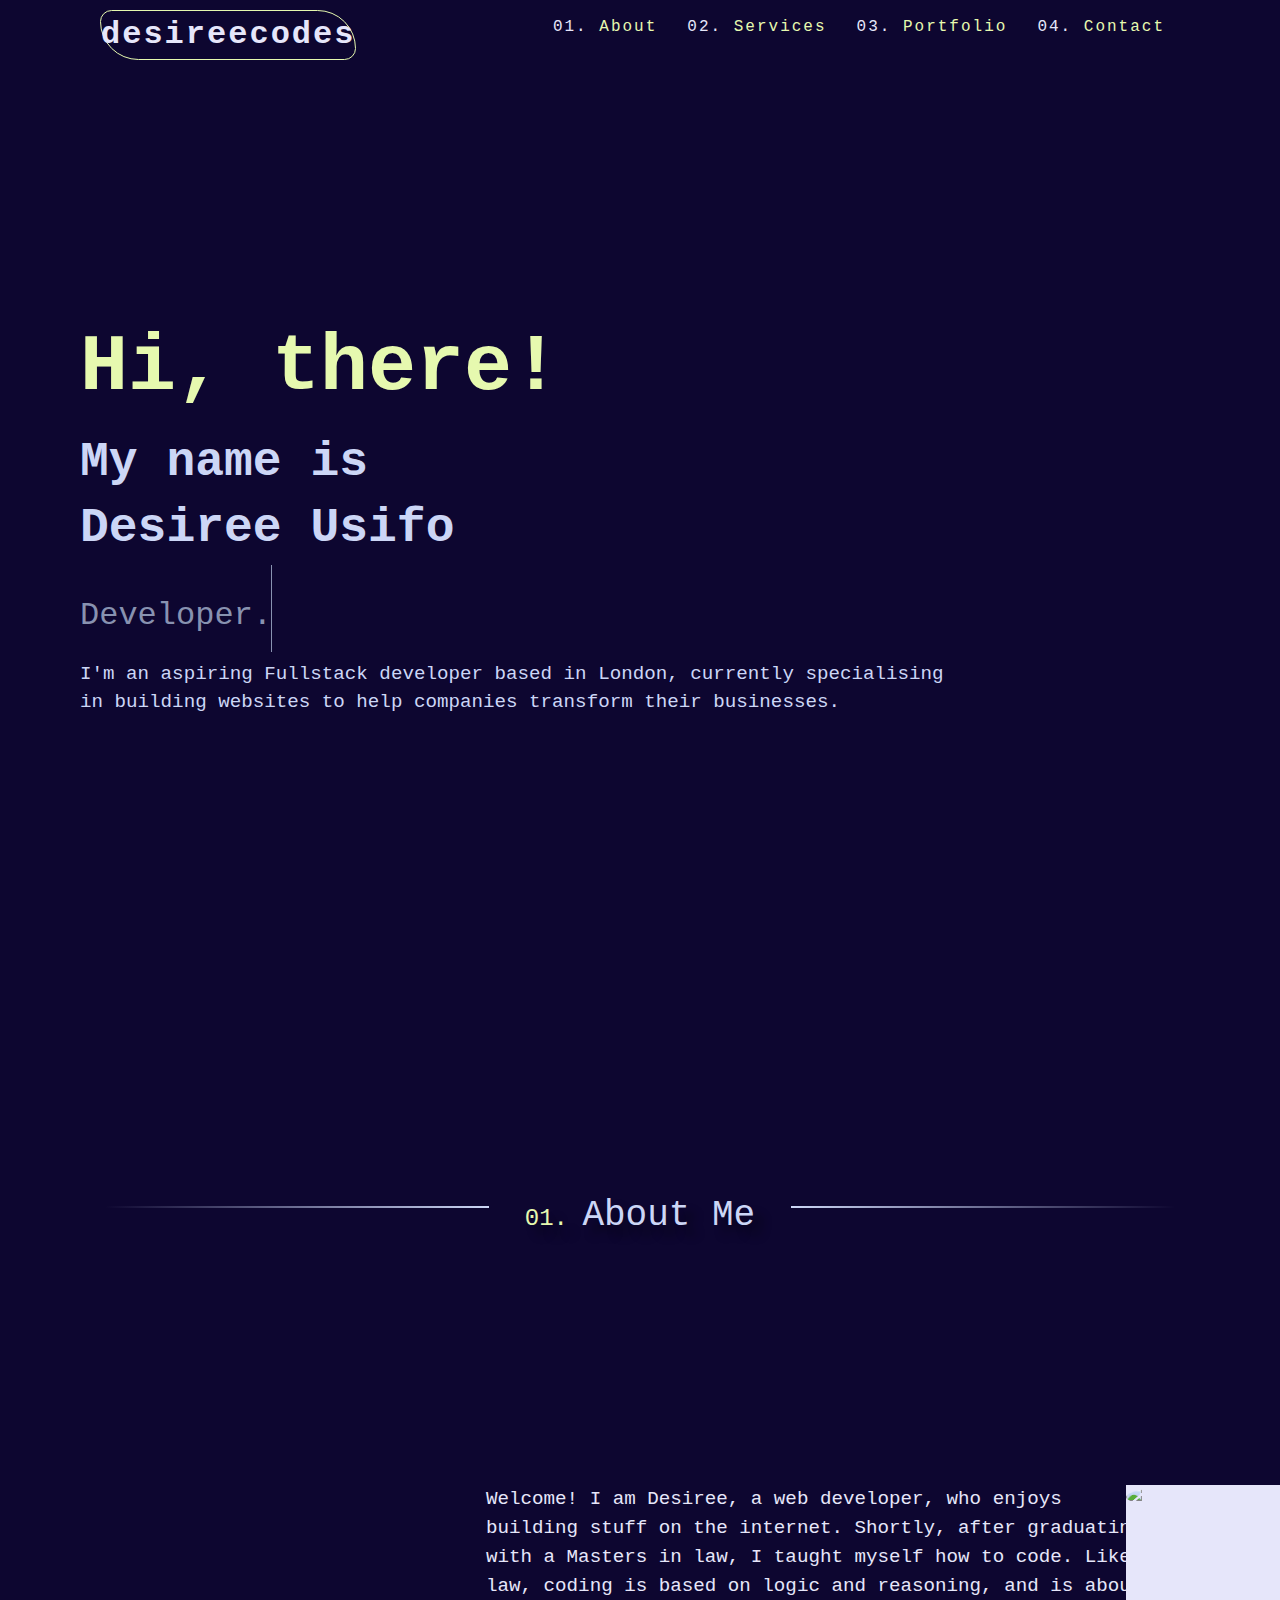
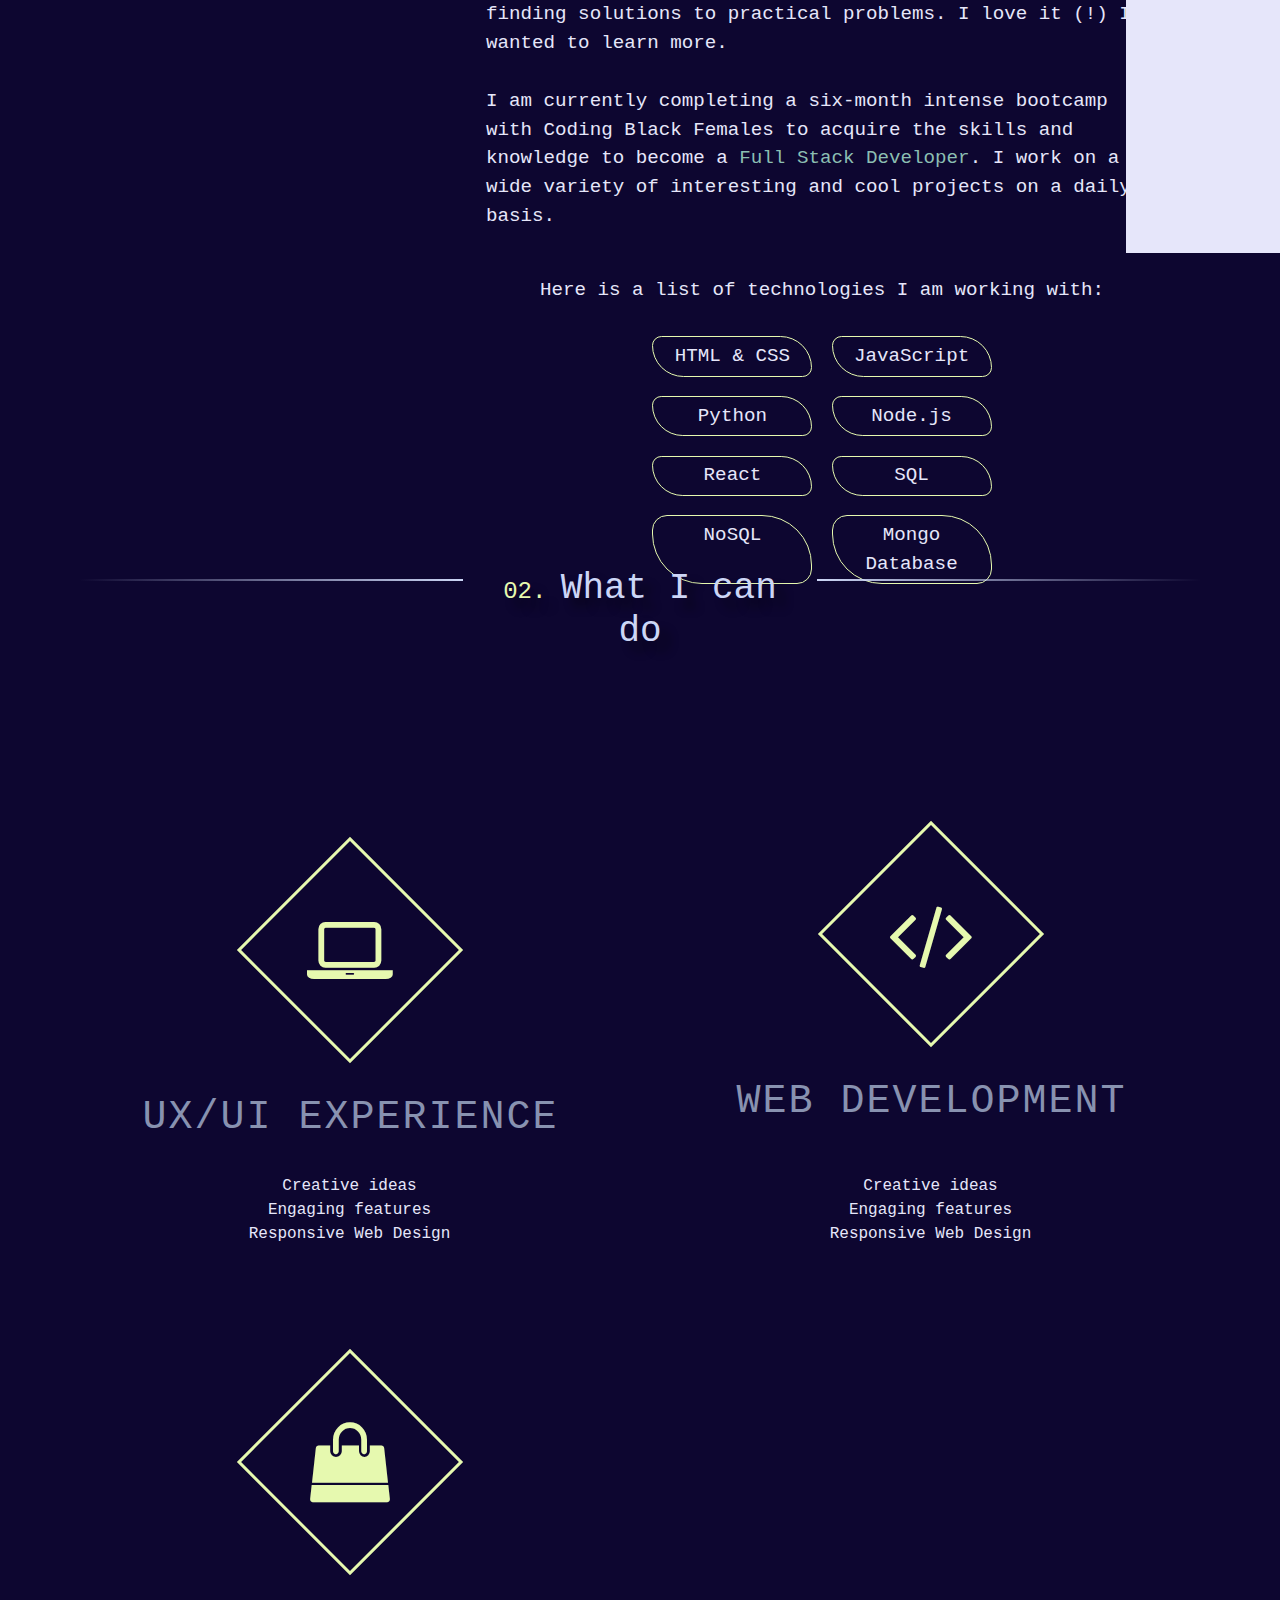
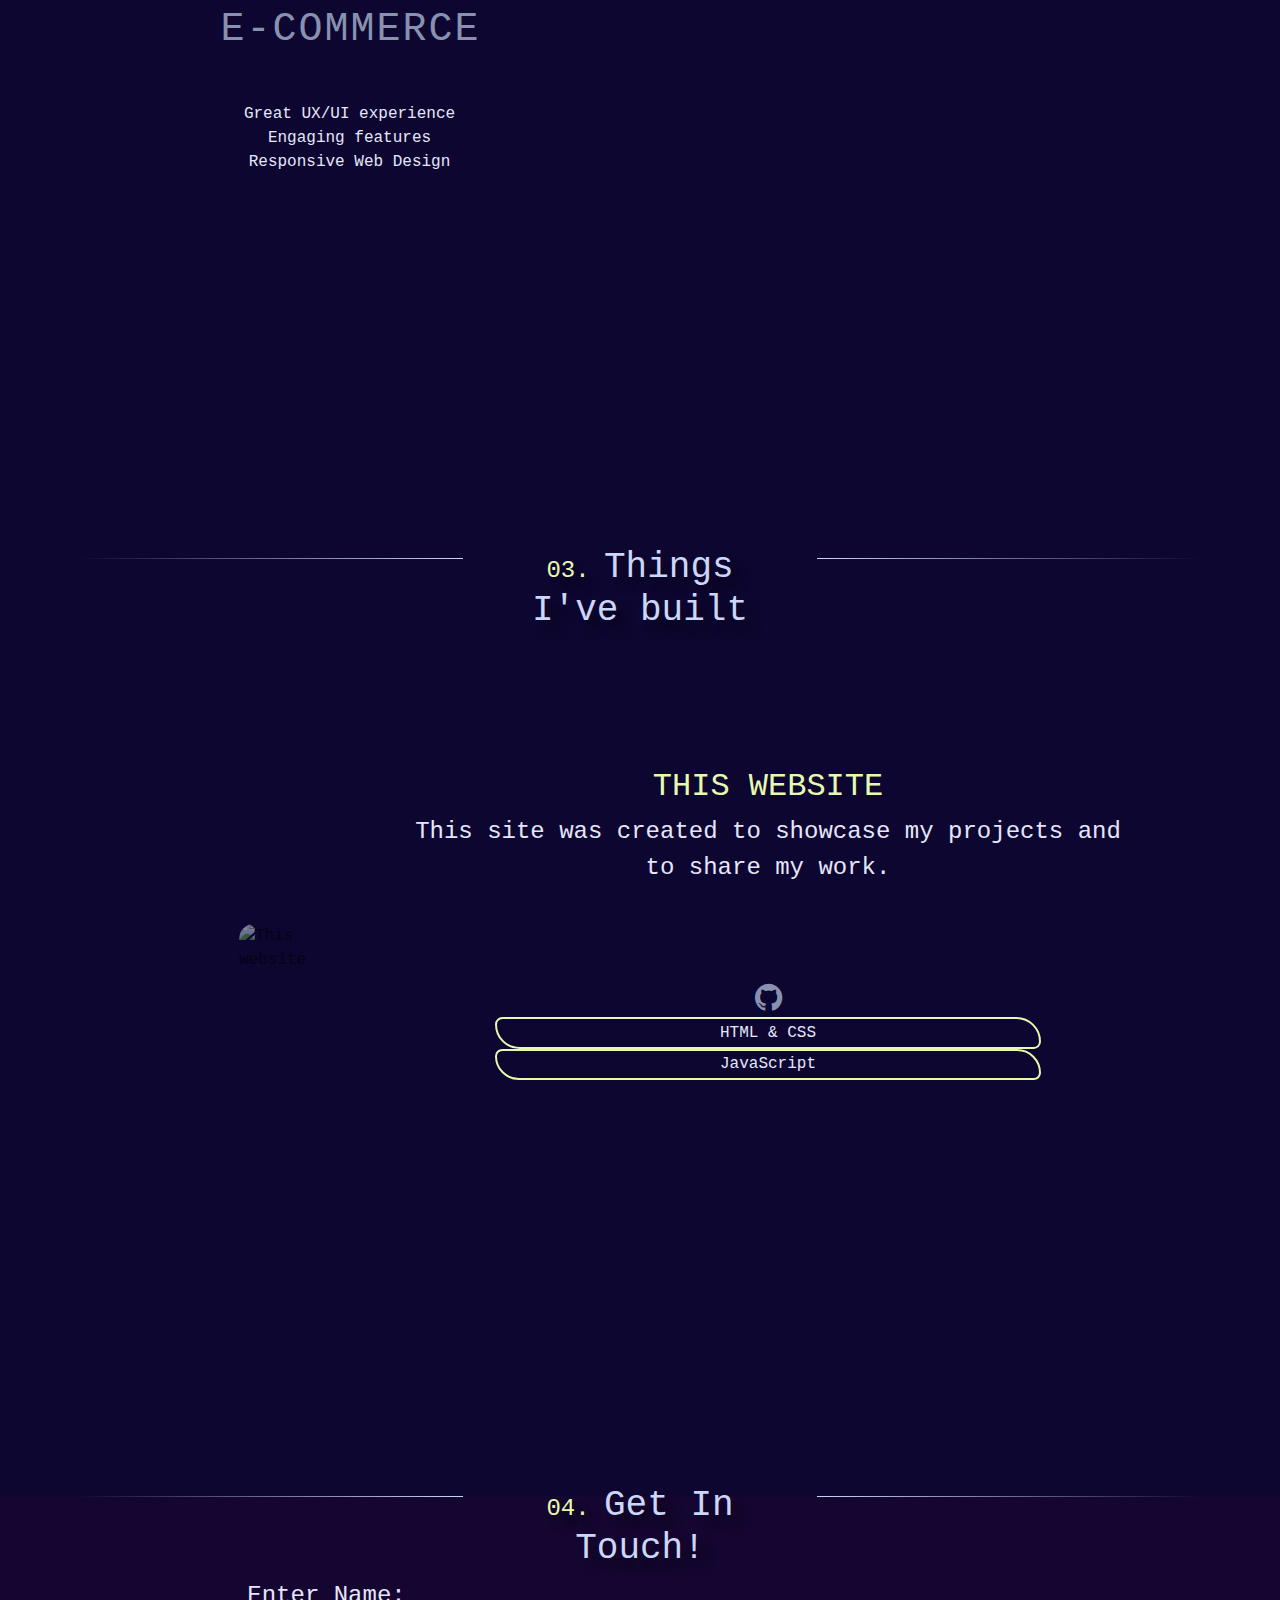
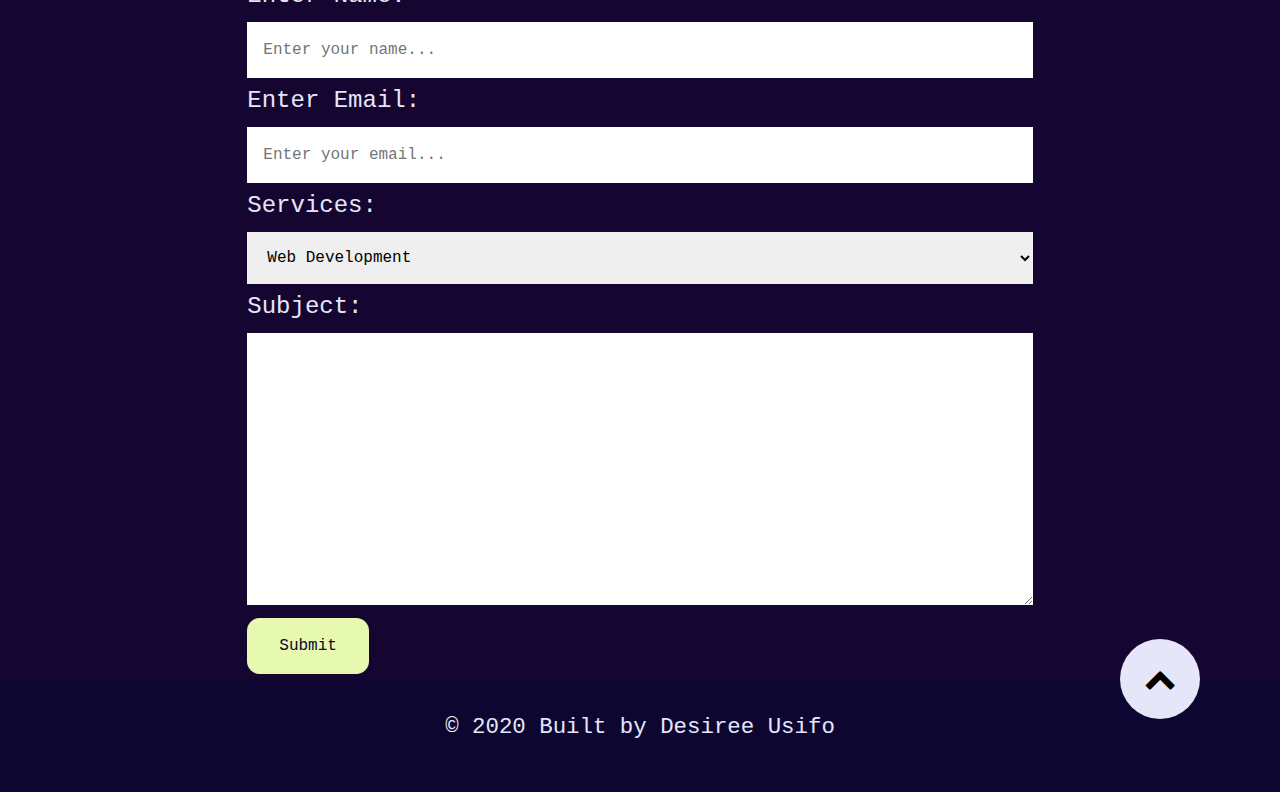
==== index.html @ c5361319 "This is the fourth version" ====
<!DOCTYPE html>
<html lang="en">

<head>
    <meta charset="UTF-8">
    <meta name="viewport" content="width=device-width, initial-scale=1.0">
    <link rel="stylesheet" href="https://cdnjs.cloudflare.com/ajax/libs/font-awesome/4.7.0/css/font-awesome.min.css">
    <link rel="stylesheet" href="https://stackpath.bootstrapcdn.com/bootstrap/4.5.2/css/bootstrap.min.css" integrity="sha384-JcKb8q3iqJ61gNV9KGb8thSsNjpSL0n8PARn9HuZOnIxN0hoP+VmmDGMN5t9UJ0Z" crossorigin="anonymous">
    <script src="https://code.jquery.com/jquery-3.5.1.slim.min.js" integrity="sha384-DfXdz2htPH0lsSSs5nCTpuj/zy4C+OGpamoFVy38MVBnE+IbbVYUew+OrCXaRkfj" crossorigin="anonymous"></script>
    <script src="https://cdn.jsdelivr.net/npm/popper.js@1.16.1/dist/umd/popper.min.js" integrity="sha384-9/reFTGAW83EW2RDu2S0VKaIzap3H66lZH81PoYlFhbGU+6BZp6G7niu735Sk7lN" crossorigin="anonymous"></script>
    <script src="https://stackpath.bootstrapcdn.com/bootstrap/4.5.2/js/bootstrap.min.js" integrity="sha384-B4gt1jrGC7Jh4AgTPSdUtOBvfO8shuf57BaghqFfPlYxofvL8/KUEfYiJOMMV+rV" crossorigin="anonymous"></script>
    <link rel="stylesheet" href="styles.css">
    <title>Desiree Usifo</title>
</head>

<body>
    <header>
      <a href="index.html" class="logo">desireecodes</a>
                    <ul>
                        <li><a href="#about"><span>01.</span> About</a></li>
                        <li><a href="#services"><span>02.</span> Services</a></li>
                        <li><a href="#portfolio"><span>03.</span> Portfolio</a></li>
                        <li><a href="#contact"><span>04.</span> Contact</a></li>
                    </ul>
    </header>
    <section class="containerr">
        <div class="home" id="home">
            <div class="hometext">
                <h1>Hi, there!</h1>
                <h2>My name is</h2>
                <h2>Desiree Usifo</h2>
                <h3>Developer.</h3>
                <p>I'm an aspiring Fullstack developer based in London, currently specialising in building
                    websites to help companies transform their businesses. </p>
            </div>
        </div>
        <div class="social-media">
            <ul class="side-list">
                <li>
                    <a href="#" class="icon-link">
                        <i class="fa fa-twitter-square"></i>
                    </a>
                </li>
                <li>
                    <a href="#" class="icon-link">
                        <i class="fa fa-linkedin-square"></i>
                    </a>
                </li>
                <li>
                    <a href="#" class="icon-link">
                        <i class="fa fa-github"></i>
                    </a>
                </li>
                <li>
                    <a href="#" class="icon-link">
                        <i class="fa fa-envelope-o"></i>
                    </a>
                </li>
            </ul>
        </div>
    </section>
    <section class="about" id="about">
            <div class="heading">
                <h1>01. <span>About Me</span></h1>
            </div>
            <div class="container-about">
                <div class="about-details" data-aos="fade-left" data-aos-delay="600">
                    <p>
                        Welcome! I am Desiree, a web developer, who enjoys building stuff on the internet. Shortly, after graduating with a Masters in law, I taught myself how to code. 
                        Like law, coding is based on logic and reasoning, and is about finding solutions to practical
                        problems. I love it (!) I wanted to learn more. <br>
                        
                        <br>I am currently completing a six-month intense bootcamp with
                        Coding Black Females to acquire the skills and knowledge to become a <span>Full Stack
                            Developer</span>.
                       I work on a wide variety of interesting and cool projects on a daily basis. 
                        <br>
                        <br><center>Here is a list of technologies I am working with:</center>
                    </p>
                    <ul>
                        <li>HTML & CSS</li>
                        <li>JavaScript</li>
                        <li>Python</li>
                        <li>Node.js</li>
                        <li>React</li>
                        <li>SQL</li>
                        <li>NoSQL</li>
                        <li>Mongo Database</li>

                    </ul>
                </div>
            <div class="profile-img" data-aos="fade-right" data-aos-delay="300">
                <img src="Desiree-home.jpg" alt="profile picture">
            </div>
        </div>
    </section>
    <!--Services-->
<section class="services" id="services">
    <div class="container">
        <div class="heading">
            <h1>02. <span>What I can do</span></h1>
        </div>
        <div class="my-skills">
            <div class="skill" data-aos="fade-in" data-aos-delay="300">
                <div class="icon-container">
                    <i class="fa fa-laptop"></i>
                </div>
                <h1>UX/UI experience</h1>
                    <ul>
                        <li>Creative ideas</li>
                        <li>Engaging features</li>
                        <li>Responsive Web Design</li>
                    </ul>
            </div>
            <div class="skill" data-aos="fade-in" data-aos-delay="600">
                <div class="icon-container">
                    <i class="fa fa-code"></i>
                </div>
                <h1>Web Development</h1>
                <p>
                    <ul>
                        <li>Creative ideas</li>
                        <li>Engaging features</li>
                        <li>Responsive Web Design</li>
                    </ul>
                </p>
            </div>
            <div class="skill" data-aos="fade-in" data-aos-delay="900">
                <div class="icon-container">
                    <i class="fa fa-shopping-bag"></i>
                </div>
                <h1>E-commerce</h1>
                <p>
                    <ul>
                        <li>Great UX/UI experience</li>
                        <li>Engaging features</li>
                        <li>Responsive Web Design</li>
                    </ul>
                </p>
            </div>
        </div>
    </div>
</section>
<!--Services End-->
<section class="portfolio" id="portfolio">
    <div class="container">
        <div class="heading">
            <h1>03. <span>Things I've built</span></h1>
        </div>
        <div class="portfolio-item">
            <div class="portfolio-img has-margin-right">
                <img src="Project picture.PNG" alt="This website">
            </div>
            <div class="portfolio-description">
                <h6>This Website</h6>
                <p>This site was created to showcase my projects and to share my work.</p>
                <div class="portfolio-extras">
                    <a href="#" class="icon-link">
                        <i class="fa fa-github"></i>
                    </a>
                    <ul>
                    <li>HTML & CSS</li>
                    <li>JavaScript</li>
                   </ul>
                </div>  
            </div>
            
        </div>
    </div>
</section>
<section class="contact" id="contact">
    <div class="container">
        <div class="heading">
            <h1>04. <span>Get In Touch!</span></h1>
        </div>
        <form action="">
            <label for="name">Enter Name:</label>
            <input type="text" id="name" name="name" placeholder="Enter your name..." required>
            <label for="email">Enter Email:</label>
            <input type="email" id="email" name="email" placeholder="Enter your email..." required>
            <label for="service">Services:</label>
            <select name="services" id="service">
                <option value="">Web Development</option>
                <option value="">E-Commerce</option>
                <option value="">Other</option>
            </select>
            <label for="subject">Subject:</label>
            <textarea name="subject" id="subject" cols="10" rows="10"></textarea>
            <input type="submit" value="Submit">
        </form>
        </div>
        </section>
        <!--Contact End-->
        <!--Footer-->
        <footer class="copyright">
            <div class="up" id="up">
                <i class="fa fa-chevron-up"></i>
            </div>
            <p>&copy; 2020 Built by Desiree Usifo</p>
        </footer>
        <!--Footer End-->
        <!--<script src="main.js"></script>
        <script src="https://unpkg.com/aos@next/dist/aos.js"></script>-->
        
</body>

</html>
---- styles.css ----
*{
    margin: 0;
    padding: 0;
    box-sizing: border-box;
    font-family: monospace;
}

body{
    background-color: #0d0630;
    min-height: 500vh;
    color:lavender;
}

ul{
    list-style: none;
}

img {
    width: 100%;
}
header {
    position: fixed;
    top: 0;
    left: 0;
    width: 100%;
    display: flex;
    justify-content: space-between;
    align-items: center;
    transition: 0.6s;
    padding: 10px 100px;
    z-index: 100000;
    background-color: #0d0630;
}

header .logo{
    position: relative;
    font-weight: 700;
    color: lavender;
    text-decoration: none;
    font-size: 2em;
    letter-spacing: 2px;
    transition: 0.6s;
    padding: 0;
    border: 1px solid #e6f9af;
    border-radius: 15px 50px;

}

header .logo a{
    display: inline-block;
}

header ul li span{
    color: lavender;
}

span {
   color: #8bbeb2; 
}

header ul{
    position: relative;
    display: flex;
    justify-content: center;
    align-items: center;

}

header ul li {
    position: relative;
    list-style: none;

}

header ul li a {
    position: relative;
    margin: 0 15px;
    text-decoration: none;
    color: #e6f9af;
    letter-spacing: 2px;
    transition: 0.6s;
}



.home {
    position: relative;
    background-color: #0d0630;
    width: 61rem;
    height: 35rem;
    padding-left: 5rem;
    margin-top: 20rem;

}

.hometext {
    float: left;
    
}

.home .hometext h1{
    color: #e6f9af;
    font-weight: bolder;
    font-size: 5em;
    padding-bottom: 10px;

}

.home .hometext h2{
    color: #ccd6f6;
    font-size: 3em;
    font-weight: bolder;
}

.home .hometext h3{
    color: #8892b0;
    padding: 2rem 0rem 1rem 0rem;
    font-size: 2em;
    animation: type 3s steps(13);
    overflow: hidden;
    border-right: 1px solid  #8892b0;
    width: 10ch;
}

@keyframes type {
    0% {
        width: 0ch;
    }
    100% {
        width: 10ch;
    }
}

.home .hometext p{
    color: #ccd6f6;
    font-size: 1.2em;
}



.social-media{
    width: 22rem;
    height: 32rem;
    float: right;
    margin-top: -34rem;
    margin-right: 5rem;
}

.social-media ul{
    list-style: none;
    align-items: center;
}


.social-media ul li a{
    padding-top: 2rem;

}

.social-media ul li a i{
    font-size: 4rem;
    color: lavender;
    transition: color 650ms;

}

.fa-twitter-square:hover{
    color: #38a1f3;
}
.fa-linkedin-square:hover{
    color: #2867B2;
}

.fa-github:hover{
    color: #e6f9af;
}
.fa-envelope-o:hover{
color: #8bbeb2;
}

/* About Section*/
.about {
    min-height: 85vh;
    padding: 6px;
}

.has-margin-right{
    margin-right: 5rem;
}
.heading{
text-align: center;
text-shadow: 10px 10px 10px rgba(0, 0, 0, .45);
display: flex;
justify-content: center;
margin-top: 20rem;
}

.heading::before,
.heading::after{
    content: '';
    display: block;
    height: 0.1em;
    min-width: 30vw;
}

.heading::before {
    background: linear-gradient(to right, rgba(230,249,175,0), #ccd6f6);
    margin-right: 4vh;
  }
  
.heading::after {
    background: linear-gradient(to left, rgba(240,240,240,0), #ccd6f6);
    margin-left: 4vh;
  } 

  .heading h1{
      font-size: 1.5em;
      margin-top: -0.5em;
      color: #e6f9af;
  }

  .heading span{
    font-size: 1.5em;
    color: #ccd6f6;
  }

  .container-about {
  margin-top: 10rem;
  display: grid;
}

.profile-img {
    position: relative;
    width: 23rem;
    height: 23rem;
    margin-top: 0;
    margin-left: 70rem;
    background: lavender;
    
}

.profile-img img {
    border-radius: 50%;
    height: 23rem;

}


.about-details {
    font-size: 1.5em;
    justify-content: center;
    margin-top: 5rem;
    width: 42rem;
    height: 25rem;
    padding: 0rem;
    font-size: 1.2em;
    margin-left: 30rem;
    margin-bottom: -25rem;
    color: lavender;
}

.about-details ul{
    justify-content: center;
    margin: 2rem;
    display: grid;
    grid-template-columns: 10rem 10rem;
    list-style: none;
    text-align: center;
    grid-column-gap: 1em;
    grid-row-gap: 1em;
    
}

.about-details ul li {
    border: 1px solid #e6f9af;
    border-radius: 15px 50px;
    padding: 0.3rem;
}

.services {
    min-height: 85vh;
}

.my-skills{
    margin-top: 10rem;
    display: grid;
    grid-template-columns: repeat(auto-fit, minmax(25rem, 1fr));
    grid-gap: 2.5rem;
    text-align: center;
}

.skill{
    display: flex; 
    flex-direction: column;
    justify-content: center;
    align-items: center;
    padding: 2rem;

}

.skill h1{
    color: #8892b0;
    text-transform: uppercase;
    letter-spacing: 2px;
    margin: 2rem -2px 2rem 0;
}



.icon-container{
    width: 10rem;
    height: 10rem;
    border: 3px solid #e6f9af;
    background-color: #0d0630;
    margin-bottom: 2rem;
    display: flex;
    transform: rotate(45deg);
}

.icon-container i{
    color: #e6f9af;
    font-size: 5rem;
    margin: auto;
    transform: rotate(-45deg);
}

.icon-container ul li{
    color: lavender;
}
/*End service*/

.portfolio-item{
    display: flex;
    align-items: center;
    justify-content: center;
    margin: 5rem;
    padding-left: 5rem;
    color: black;
}

.portfolio-item: last-child{
    margin-bottom: 0;
}

.portfolio-img img{
    width: 50rem;
    

    flex: 1;
    opacity: 0.5;
    border-radius: 15px;
}

.portfolio-img img:hover{
    opacity: 1;
}

.portfolio-description{
    padding-top: 3rem;
    text-align: center;
}

.portfolio-description h6{
    font-size: 2rem;
    text-transform: uppercase;
    font-weight: 300;
    color: #e6f9af;
}

.portfolio-description p{
    font-size: 1.5rem;
    color: lavender;
}

.portfolio-extras {
    color: black;
    padding: 5rem;
    color: lavender;

}

.portfolio-extras i {
    font-size: 2rem;
    color: #8892b0;
}

.portfolio-extras ul li{
    border: 2px solid #e6f9af;
    border-radius: 15px 50px;
    padding: 0.1rem;
    
}
.container{
    width: 90%;
    max-width: 120rem;
    height: 100%;
    margin: 0 auto;
    position: relative;
}

.contact{
    background-color: #140630;
}

form{
    width: 70%;
    margin: 0 auto;
}

form label{
    font-size: 1.5rem;
}

input,
select,
textarea{
    width: 100%;
    padding: 1rem;
    margin-bottom: 5px;
    border: none;
    outline-color: #e6f9af;
}

input[type="submit"]{
    width: initial;
    background-color: #e6f9af;
    color:#0d0630;
    padding: 1rem 2rem;
    border-radius: .8rem;
    cursor: pointer;
    transition: background-color 650ms; 
}
input[type="submit"]:hover{
    font-weight: bolder;
    color: #0d0630;
    background-color: #8bbeb2;
}
/*End Contact Form*/

/*Start footer*/
.copyright{
    width: 100%;
    text-align: center;
    background-color: #0d0630;
    padding: 2rem 0;
    position: relative;
}

.up{
    position: absolute;
    width: 5rem;
    height: 5rem;
    background-color: lavender;
    top: -2.5rem;
    right: 5rem;
    border-radius: 100%;
    display: flex;
    animation: pulse 2s infinite;
    cursor: pointer;
}

.up i{
   
    color: black;
    font-size: 2rem;
    margin: auto;
}

.copyright p{
    font-size: 1.4rem;
}
/*End footer*/
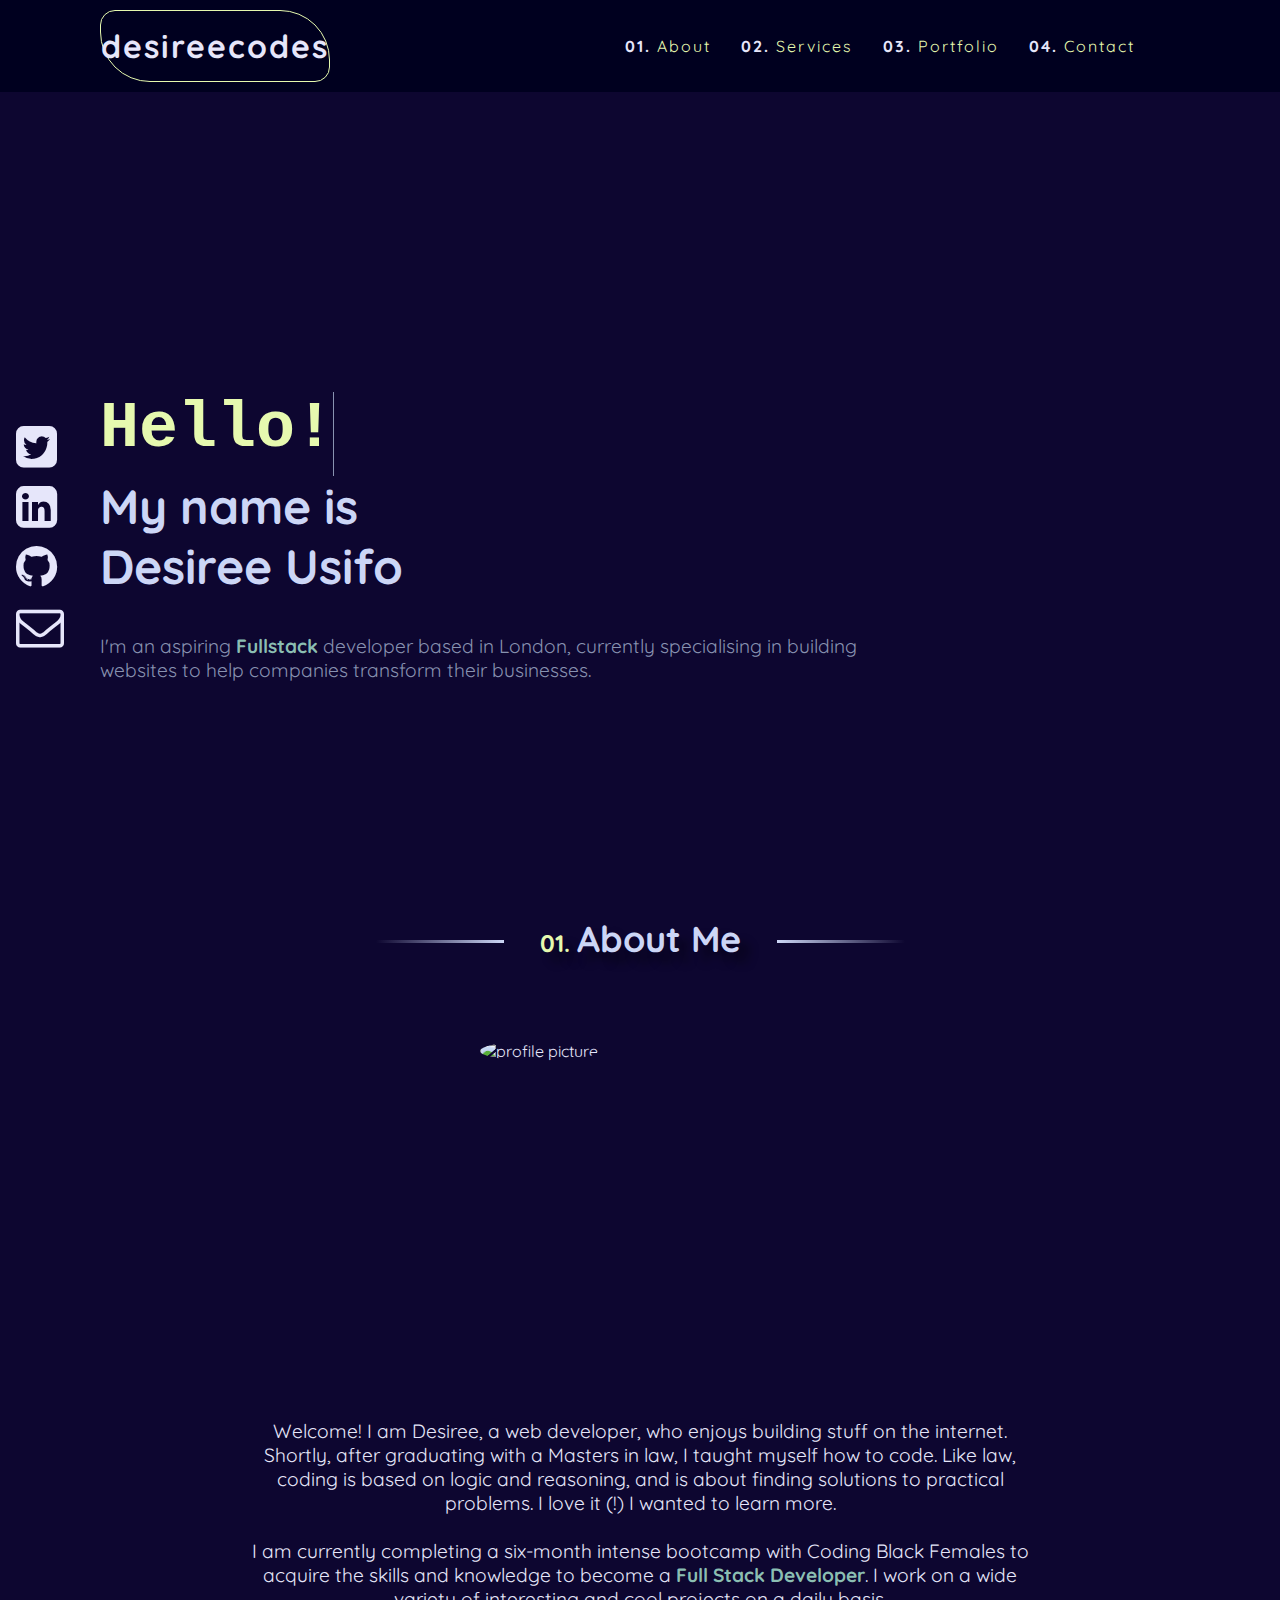
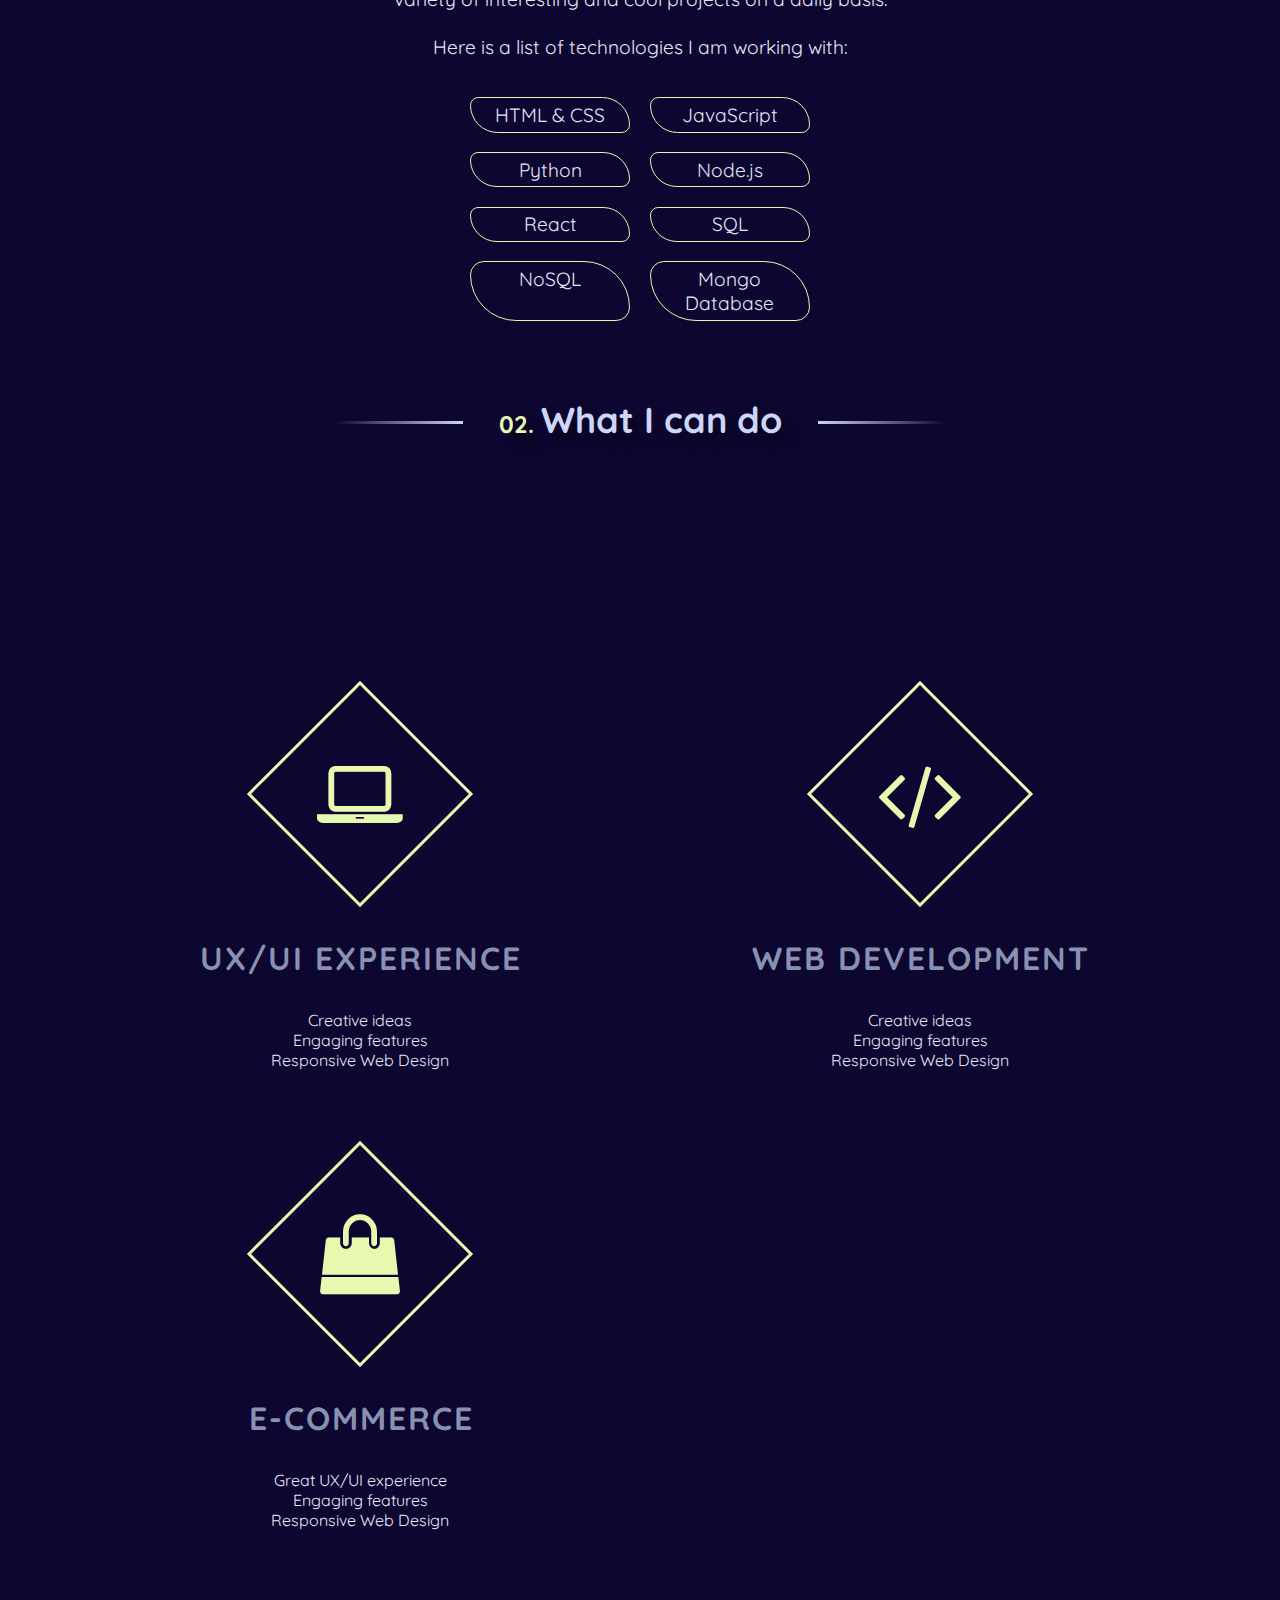
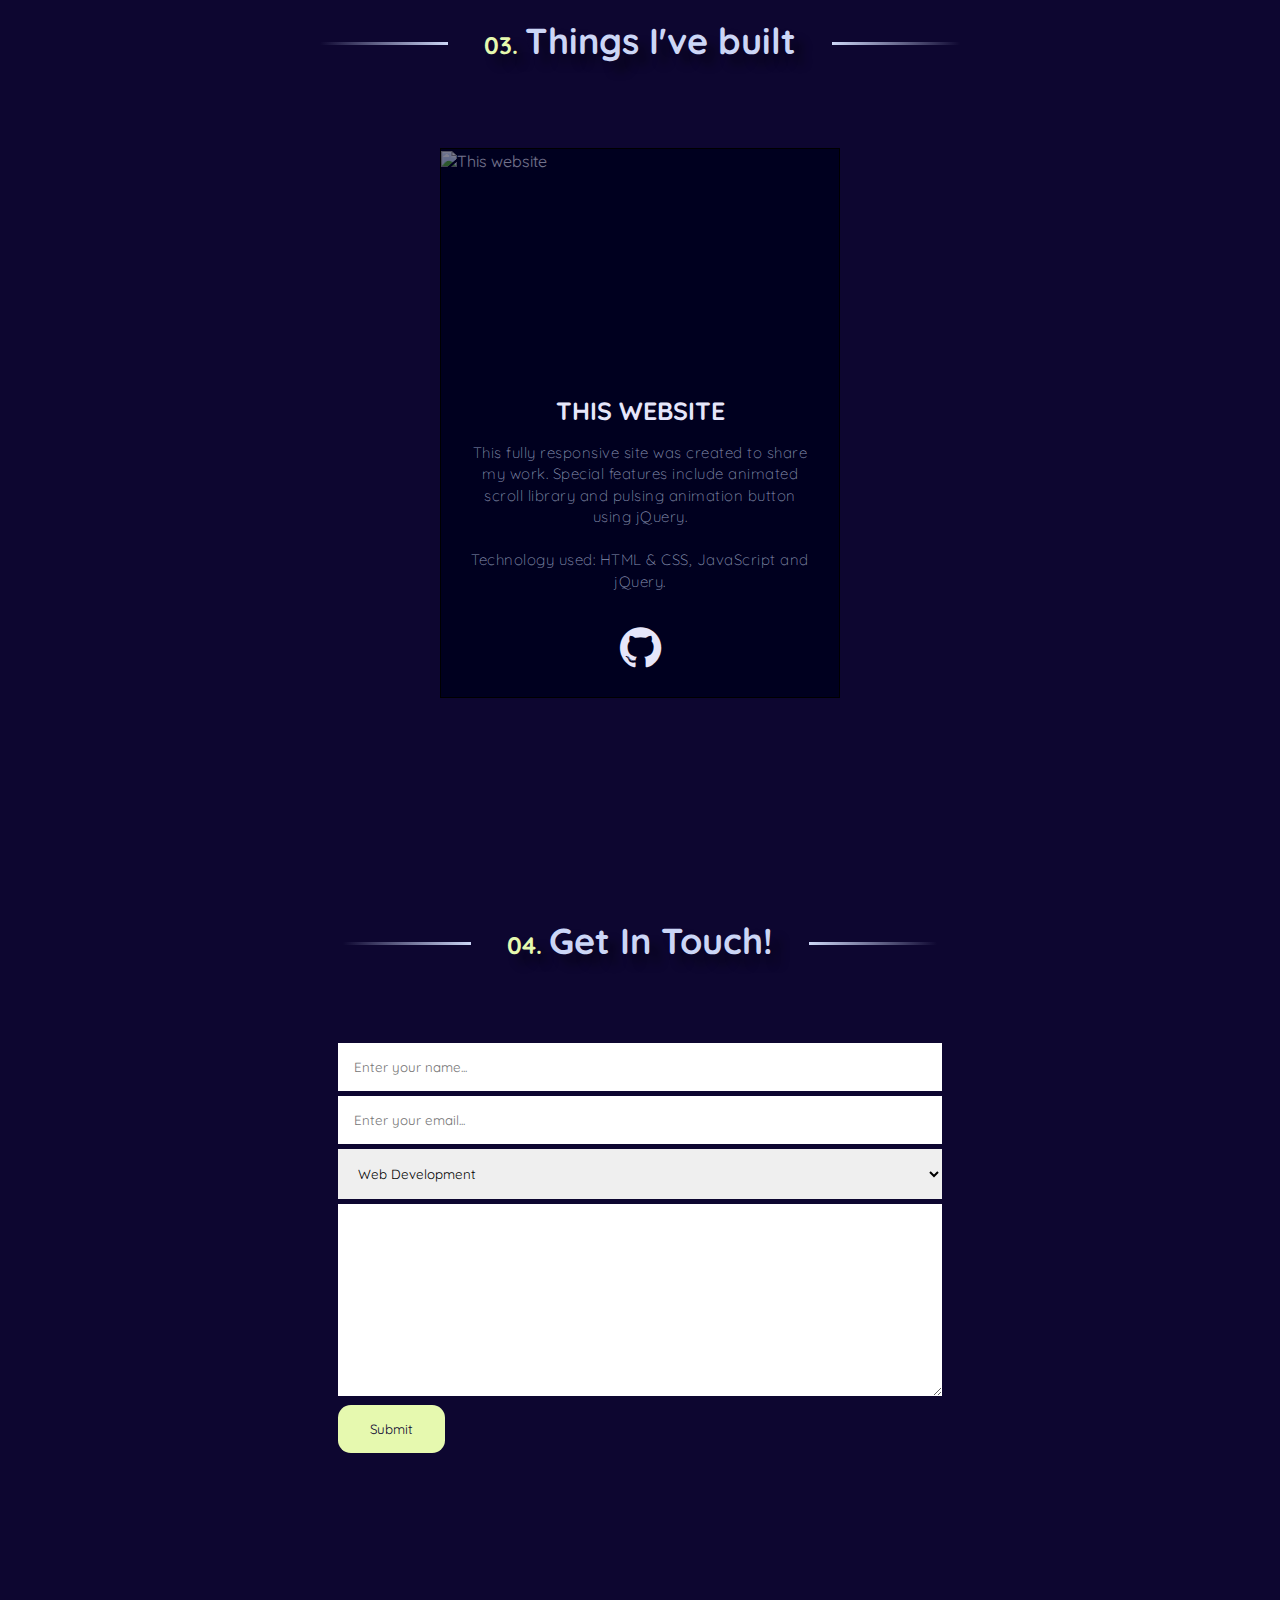
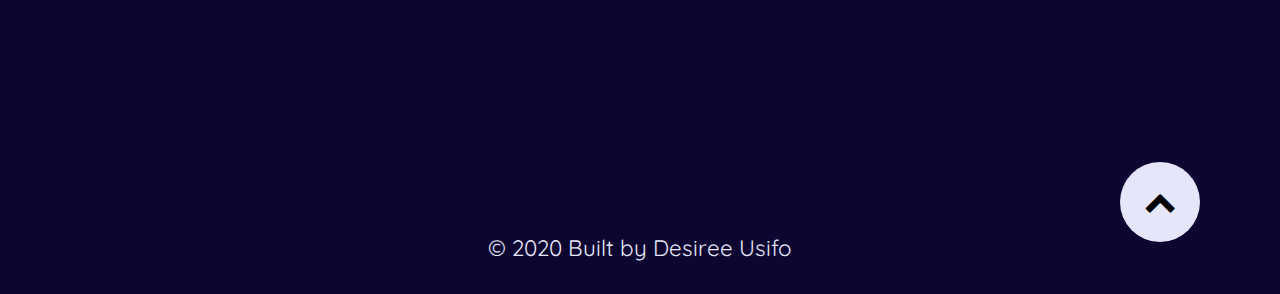
==== commit 3a3bb382: "This is v4 second commit" ====
--- a/index.html
+++ b/index.html
@@ -5,65 +5,71 @@
     <meta charset="UTF-8">
     <meta name="viewport" content="width=device-width, initial-scale=1.0">
     <link rel="stylesheet" href="https://cdnjs.cloudflare.com/ajax/libs/font-awesome/4.7.0/css/font-awesome.min.css">
-    <link rel="stylesheet" href="https://stackpath.bootstrapcdn.com/bootstrap/4.5.2/css/bootstrap.min.css" integrity="sha384-JcKb8q3iqJ61gNV9KGb8thSsNjpSL0n8PARn9HuZOnIxN0hoP+VmmDGMN5t9UJ0Z" crossorigin="anonymous">
-    <script src="https://code.jquery.com/jquery-3.5.1.slim.min.js" integrity="sha384-DfXdz2htPH0lsSSs5nCTpuj/zy4C+OGpamoFVy38MVBnE+IbbVYUew+OrCXaRkfj" crossorigin="anonymous"></script>
-    <script src="https://cdn.jsdelivr.net/npm/popper.js@1.16.1/dist/umd/popper.min.js" integrity="sha384-9/reFTGAW83EW2RDu2S0VKaIzap3H66lZH81PoYlFhbGU+6BZp6G7niu735Sk7lN" crossorigin="anonymous"></script>
-    <script src="https://stackpath.bootstrapcdn.com/bootstrap/4.5.2/js/bootstrap.min.js" integrity="sha384-B4gt1jrGC7Jh4AgTPSdUtOBvfO8shuf57BaghqFfPlYxofvL8/KUEfYiJOMMV+rV" crossorigin="anonymous"></script>
+    <script src="https://code.jquery.com/jquery-3.5.1.min.js" integrity="sha256-9/aliU8dGd2tb6OSsuzixeV4y/faTqgFtohetphbbj0=" crossorigin="anonymous"></script>
     <link rel="stylesheet" href="styles.css">
     <title>Desiree Usifo</title>
 </head>
 
 <body>
-    <header>
+    <header id="header">
       <a href="index.html" class="logo">desireecodes</a>
+      <div class="nav">
+          <label for="toggle">&#9776;</label>
+          <input type="checkbox" id="toggle"/>
+          <div class="menu">
                     <ul>
                         <li><a href="#about"><span>01.</span> About</a></li>
                         <li><a href="#services"><span>02.</span> Services</a></li>
                         <li><a href="#portfolio"><span>03.</span> Portfolio</a></li>
                         <li><a href="#contact"><span>04.</span> Contact</a></li>
                     </ul>
+                </div>
+            </div>
     </header>
-    <section class="containerr">
+    <div class="aside">
+        <ul class="social-media">
+            <li>
+                <a href="https://twitter.com/Desireecodes" class="icon-link">
+                    <i class="fa fa-twitter-square"></i>
+                </a>
+            </li>
+            <li>
+                <a href="https://www.linkedin.com/in/desiree-usifo-llb-llm-375335143/" class="icon-link">
+                    <i class="fa fa-linkedin-square"></i>
+                </a>
+            </li>
+            <li>
+                <a href="https://github.com/desireecodes/Portfolio" class="icon-link">
+                    <i class="fa fa-github"></i>
+                </a>
+            </li>
+            <li>
+                <a href="mailto:desireeusifo@hotmail.com" class="icon-link">
+                    <i class="fa fa-envelope-o"></i>
+                </a>
+            </li>
+        </ul>
+    </div>
+    <section>
         <div class="home" id="home">
             <div class="hometext">
-                <h1>Hi, there!</h1>
+                <h1>Hello!</h1>
                 <h2>My name is</h2>
                 <h2>Desiree Usifo</h2>
-                <h3>Developer.</h3>
-                <p>I'm an aspiring Fullstack developer based in London, currently specialising in building
+                <p>I'm an aspiring <span>Fullstack</span> developer based in London, currently specialising in building
                     websites to help companies transform their businesses. </p>
             </div>
-        </div>
-        <div class="social-media">
-            <ul class="side-list">
-                <li>
-                    <a href="#" class="icon-link">
-                        <i class="fa fa-twitter-square"></i>
-                    </a>
-                </li>
-                <li>
-                    <a href="#" class="icon-link">
-                        <i class="fa fa-linkedin-square"></i>
-                    </a>
-                </li>
-                <li>
-                    <a href="#" class="icon-link">
-                        <i class="fa fa-github"></i>
-                    </a>
-                </li>
-                <li>
-                    <a href="#" class="icon-link">
-                        <i class="fa fa-envelope-o"></i>
-                    </a>
-                </li>
-            </ul>
-        </div>
+        
+    </div>
     </section>
-    <section class="about" id="about">
+    <section id="about">
             <div class="heading">
                 <h1>01. <span>About Me</span></h1>
             </div>
             <div class="container-about">
+                <div class="profile-img" data-aos="fade-right" data-aos-delay="300">
+                    <img src="Desiree-home.jpg" alt="profile picture">
+                </div>
                 <div class="about-details" data-aos="fade-left" data-aos-delay="600">
                     <p>
                         Welcome! I am Desiree, a web developer, who enjoys building stuff on the internet. Shortly, after graduating with a Masters in law, I taught myself how to code. 
@@ -89,14 +95,12 @@
 
                     </ul>
                 </div>
-            <div class="profile-img" data-aos="fade-right" data-aos-delay="300">
-                <img src="Desiree-home.jpg" alt="profile picture">
-            </div>
+           
         </div>
     </section>
     <!--Services-->
 <section class="services" id="services">
-    <div class="container">
+    <div class="container"></div>
         <div class="heading">
             <h1>02. <span>What I can do</span></h1>
         </div>
@@ -142,38 +146,41 @@
     </div>
 </section>
 <!--Services End-->
-<section class="portfolio" id="portfolio">
+<section id="portfolio">
     <div class="container">
         <div class="heading">
             <h1>03. <span>Things I've built</span></h1>
         </div>
-        <div class="portfolio-item">
-            <div class="portfolio-img has-margin-right">
+        <div class="card">
+            <div class="card-img">
                 <img src="Project picture.PNG" alt="This website">
             </div>
-            <div class="portfolio-description">
-                <h6>This Website</h6>
-                <p>This site was created to showcase my projects and to share my work.</p>
-                <div class="portfolio-extras">
-                    <a href="#" class="icon-link">
+            <div class="card-details">
+                <h6>THIS WEBSITE</h6>
+                <p>This fully responsive site was created to share my work. Special features include animated scroll library and pulsing animation button using jQuery.<br>
+                <br> Technology used: HTML & CSS, JavaScript and jQuery.</p>
+                <div class="card-extras">
+                    <a href="https://github.com/desireecodes/Portfolio" class="icon-link">
                         <i class="fa fa-github"></i>
                     </a>
+                    <!--
                     <ul>
                     <li>HTML & CSS</li>
                     <li>JavaScript</li>
-                   </ul>
+                    <li>jQuery</li>
+                   </ul>-->
                 </div>  
             </div>
             
         </div>
     </div>
 </section>
-<section class="contact" id="contact">
+<section id="contact">
     <div class="container">
         <div class="heading">
             <h1>04. <span>Get In Touch!</span></h1>
         </div>
-        <form action="">
+        <form method="post" action="contact-form.php">
             <label for="name">Enter Name:</label>
             <input type="text" id="name" name="name" placeholder="Enter your name..." required>
             <label for="email">Enter Email:</label>
@@ -199,8 +206,8 @@
             <p>&copy; 2020 Built by Desiree Usifo</p>
         </footer>
         <!--Footer End-->
-        <!--<script src="main.js"></script>
-        <script src="https://unpkg.com/aos@next/dist/aos.js"></script>-->
+        <script src="main.js"></script>
+        <script src="https://unpkg.com/aos@next/dist/aos.js"></script>
         
 </body>
 
--- a/styles.css
+++ b/styles.css
@@ -1,8 +1,10 @@
+@import url('https://fonts.googleapis.com/css2?family=Quicksand:wght@400;500;600;700&display=swap');
+
 *{
     margin: 0;
     padding: 0;
     box-sizing: border-box;
-    font-family: monospace;
+    font-family: 'Quicksand', sans-serif;
 }
 
 body{
@@ -18,6 +20,32 @@
 img {
     width: 100%;
 }
+
+.nav{
+    text-align: right;
+}
+
+.menu {
+    margin: 0 30px 0 0;
+}
+
+.menu ul {
+    text-decoration: none;
+    line-height: 70px;
+}
+
+label {
+    margin: 0 40px 0 0;
+    font-size: 26px;
+    line-height: 70px; 
+    text-align: right;
+    display: none;
+}
+
+#toggle{
+    display: none;
+}
+
 header {
     position: fixed;
     top: 0;
@@ -29,7 +57,8 @@
     transition: 0.6s;
     padding: 10px 100px;
     z-index: 100000;
-    background-color: #0d0630;
+    background-color: #00001f;
+    line-height: 70px;
 }
 
 header .logo{
@@ -50,12 +79,17 @@
     display: inline-block;
 }
 
+header ul{
+    text-align: right;
+}
+
 header ul li span{
     color: lavender;
 }
 
 span {
    color: #8bbeb2; 
+   font-weight: bolder;
 }
 
 header ul{
@@ -81,29 +115,48 @@
     transition: 0.6s;
 }
 
+section{
+    margin: 0 auto; 
+    min-height: 100vh;
+    padding: 40px 100px 40px 100px;
+
+}
 
 
 .home {
-    position: relative;
-    background-color: #0d0630;
-    width: 61rem;
-    height: 35rem;
-    padding-left: 5rem;
-    margin-top: 20rem;
+    box-sizing: inherit;
+    display: block;
+    margin-block-start: 0em;
+    margin-block-end: 2em;
+    margin-inline-start: 0px;
+    margin-inline-end: 300px;
 
 }
 
 .hometext {
-    float: left;
-    
+    margin-top: 22rem;
+
 }
 
 .home .hometext h1{
+    font-family: monospace;
     color: #e6f9af;
     font-weight: bolder;
     font-size: 5em;
     padding-bottom: 10px;
-
+    animation: type 2.2s steps(6);
+    overflow: hidden;
+    border-right: 1px solid  #8892b0;
+    width: 6ch;
+}
+
+@keyframes type {
+    0% {
+        width: 0ch;
+    }
+    100% {
+        width: 6ch;
+    }
 }
 
 .home .hometext h2{
@@ -112,163 +165,132 @@
     font-weight: bolder;
 }
 
-.home .hometext h3{
-    color: #8892b0;
-    padding: 2rem 0rem 1rem 0rem;
-    font-size: 2em;
-    animation: type 3s steps(13);
-    overflow: hidden;
-    border-right: 1px solid  #8892b0;
-    width: 10ch;
-}
-
-@keyframes type {
-    0% {
-        width: 0ch;
-    }
-    100% {
-        width: 10ch;
-    }
-}
+    
 
 .home .hometext p{
-    color: #ccd6f6;
+    padding-top: 2em;
+    color:#8892b0;
     font-size: 1.2em;
 }
 
-
+.aside{
+    box-sizing: border-box;
+    width: 6rem;
+    position: fixed;
+    height: 100%;
+    margin-top: 25rem;
+
+}
 
 .social-media{
-    width: 22rem;
-    height: 32rem;
-    float: right;
-    margin-top: -34rem;
-    margin-right: 5rem;
-}
-
-.social-media ul{
-    list-style: none;
-    align-items: center;
-}
-
-
-.social-media ul li a{
-    padding-top: 2rem;
-
-}
-
-.social-media ul li a i{
-    font-size: 4rem;
+    font-size: 3em;
+    padding: 1rem;
+    
+}
+
+.social-media i{
     color: lavender;
     transition: color 650ms;
-
-}
+}
+
 
 .fa-twitter-square:hover{
     color: #38a1f3;
+    transform: scale(1.2);
 }
 .fa-linkedin-square:hover{
     color: #2867B2;
+    transform: scale(1.2);
 }
 
 .fa-github:hover{
     color: #e6f9af;
+    transform: scale(1.2);
 }
 .fa-envelope-o:hover{
 color: #8bbeb2;
-}
-
+transform: scale(1.2);
+}
+
+
+/*Heading start*/
+
+.heading{
+    text-align: center;
+    text-shadow: 10px 10px 10px rgba(0, 0, 0, .45);
+    display: flex;
+    justify-content: center;
+    margin-bottom: 5rem;
+    }
+    
+    .heading::before,
+    .heading::after{
+        content: '';
+        display: block;
+        height: 0.2em;
+        min-width: 10vw;
+    }
+    
+    .heading::before {
+        background: linear-gradient(to right, rgba(230,249,175,0), #ccd6f6);
+        margin-right: 4vh;
+      }
+      
+    .heading::after {
+        background: linear-gradient(to left, rgba(240,240,240,0), #ccd6f6);
+        margin-left: 4vh;
+      } 
+    
+      .heading h1{
+          font-size: 1.5em;
+          margin-top: -1em;
+          color: #e6f9af;
+      }
+    
+      .heading span{
+        font-size: 1.5em;
+        color: #ccd6f6;
+      }
+    
+      /*Heading End */
 /* About Section*/
-.about {
-    min-height: 85vh;
-    padding: 6px;
-}
-
-.has-margin-right{
-    margin-right: 5rem;
-}
-.heading{
-text-align: center;
-text-shadow: 10px 10px 10px rgba(0, 0, 0, .45);
-display: flex;
-justify-content: center;
-margin-top: 20rem;
-}
-
-.heading::before,
-.heading::after{
-    content: '';
-    display: block;
-    height: 0.1em;
-    min-width: 30vw;
-}
-
-.heading::before {
-    background: linear-gradient(to right, rgba(230,249,175,0), #ccd6f6);
-    margin-right: 4vh;
-  }
+
   
-.heading::after {
-    background: linear-gradient(to left, rgba(240,240,240,0), #ccd6f6);
-    margin-left: 4vh;
-  } 
-
-  .heading h1{
-      font-size: 1.5em;
-      margin-top: -0.5em;
-      color: #e6f9af;
-  }
-
-  .heading span{
-    font-size: 1.5em;
-    color: #ccd6f6;
-  }
-
   .container-about {
-  margin-top: 10rem;
-  display: grid;
+    min-height: 100vh;
+    padding: 0px 150px 0px 150px;
+
 }
 
 .profile-img {
-    position: relative;
-    width: 23rem;
-    height: 23rem;
-    margin-top: 0;
-    margin-left: 70rem;
-    background: lavender;
+    width: 20rem;
+    height: 20rem;
+    margin: 0 auto;
     
 }
 
 .profile-img img {
     border-radius: 50%;
-    height: 23rem;
+   
 
 }
 
 
 .about-details {
-    font-size: 1.5em;
-    justify-content: center;
-    margin-top: 5rem;
-    width: 42rem;
-    height: 25rem;
-    padding: 0rem;
+    margin-top: 3em;
+    text-align: center;
     font-size: 1.2em;
-    margin-left: 30rem;
-    margin-bottom: -25rem;
     color: lavender;
 }
 
 .about-details ul{
     justify-content: center;
-    margin: 2rem;
     display: grid;
     grid-template-columns: 10rem 10rem;
     list-style: none;
-    text-align: center;
     grid-column-gap: 1em;
     grid-row-gap: 1em;
-    
+    margin: 2em 0 0 0;
 }
 
 .about-details ul li {
@@ -276,13 +298,19 @@
     border-radius: 15px 50px;
     padding: 0.3rem;
 }
+.about-details ul li:hover{
+    background: lavender;
+    color: #0d0630;
+}
+
+/*About End*/
 
 .services {
-    min-height: 85vh;
+    min-height: 100vh;
 }
 
 .my-skills{
-    margin-top: 10rem;
+    margin-top: 15rem;
     display: grid;
     grid-template-columns: repeat(auto-fit, minmax(25rem, 1fr));
     grid-gap: 2.5rem;
@@ -329,27 +357,110 @@
 }
 /*End service*/
 
-.portfolio-item{
+/*.portfolio-item{
     display: flex;
     align-items: center;
     justify-content: center;
     margin: 5rem;
     padding-left: 5rem;
     color: black;
-}
-
-.portfolio-item: last-child{
+}*/
+
+/*.portfolio-item: last-child{
     margin-bottom: 0;
-}
-
-.portfolio-img img{
+}*/
+
+.portfolio-img{
+    width: 20rem;
+    height: 20rem;
+    margin: 0 auto;
+    padding-top: 3em;
+}
+
+.card{
+    position: relative;
+    top: 5px;
+    width: 400px;
+    height: 550px;
+    margin: 0 auto;
+    background: #00001f;
+    border: 1px solid black;
+}
+
+.card .card-img{
+    object-fit: cover;
+    width: 100%;
+    height: 200px;
+    opacity: 0.5;
+
+}
+
+.card .card-img img{
+    vertical-align: middle;
+}
+
+.card .card-img:hover{
+    opacity: 1;
+}
+
+.card .card-details{
+    widows: 400px;
+    padding: 30px;
+    box-sizing: border-box;
+    text-align: center;
+}
+
+.card .card-details h6{
+    font-size: 25px;
+    padding: 1rem;
+    overflow: hidden;
+    text-align: center;
+    font-weight: bolder;
+    text-decoration: none;
+}
+
+.card .card-details p{
+    color: #8892b0;
+    font-size: 15px;
+    font-weight: lighter;
+    line-height: 1.43;
+    letter-spacing: 0.5px;
+    display: block;
+    margin: 0px 0px;
+}
+
+.card .card-extras{
+    color: black;
+    padding: 2rem;
+    color: lavender;
+}
+
+.card .card-extras i{
+    color: lavender;
+    font-size: 3rem;
+}
+
+.card-extras i:hover{
+    transform: scale(1.2);
+
+}
+.card .card-extras ul {
+    padding: 2em;
+    color: #e6f9af
+}
+/*
+.card .card-extras ul li{
+    border: 1px solid #e6f9af;
+    padding: 0.5em;
+    border-radius: 15px 50px;
+}
+*/
+/*.portfolio-img img{
     width: 50rem;
-    
-
     flex: 1;
     opacity: 0.5;
     border-radius: 15px;
-}
+}*/
 
 .portfolio-img img:hover{
     opacity: 1;
@@ -391,7 +502,7 @@
     
 }
 .container{
-    width: 90%;
+    width: 70%;
     max-width: 120rem;
     height: 100%;
     margin: 0 auto;
@@ -399,12 +510,16 @@
 }
 
 .contact{
-    background-color: #140630;
+    background-color: #00001f;
+    min-height: 100vh;
+    margin-top: 500px;
+   
 }
 
 form{
-    width: 70%;
+    width: 80%;
     margin: 0 auto;
+    
 }
 
 form label{
@@ -469,4 +584,156 @@
 .copyright p{
     font-size: 1.4rem;
 }
-/*End footer*/+/*End footer*/
+
+/*Start animation */
+@keyframes pulse {
+    0%{
+        box-shadow: 0 0 0 0 rgba(230, 249 175,0.99);
+    }
+    70%{
+        box-shadow: 0 0 0 2rem rgba(230, 249 175,0);
+    }
+    100%{
+        box-shadow: 0 0 0 0 rgba(230, 249 175,0);
+    }
+}
+
+/*End animation*/
+
+/*media queries */
+@media screen and (max-width: 768px) {
+    body{
+        background-color: #0d0630;
+    }
+
+    header .logo{
+        font-size: 1em;
+    }
+
+    header ul{
+        font-size: 1em;
+        font-weight: bolder;
+    }
+    
+    header ul li span{
+        display: none;
+       
+    }
+
+    .home {
+        width: 100%;
+
+    }
+    .home .hometext h1{
+        font-size: 2.5em;
+        
+    }
+
+    .home .hometext h2{
+        font-size: 1.5em;
+    }
+
+    .home .hometext p{
+        font-size: 1em;
+    }
+
+    .social-media{
+        font-size: 2em;
+    }
+
+}
+
+@media screen and (max-width: 500px) {
+    body{
+        background-color: #0d0630;
+    }
+
+    header .logo{
+        font-size: 1em;
+    }
+
+    header ul{
+        font-size: 0.5em;
+        font-weight: bolder;
+    }
+    
+    header ul li span{
+        display: none;
+       
+    }
+
+    label {
+        display: block;
+        cursor: pointer;
+    }
+
+
+    .menu {
+        
+        justify-content: center;
+        width: 100%;
+        display: none;
+        
+    }
+
+    .menu ul {
+        display: block;
+        
+
+    }
+
+    .menu ul li {
+        text-align: center;
+        border: 1px solid lavender;
+        margin: 0;
+
+    }
+
+    #toggle:checked + .menu{
+        display: block;
+    }
+
+    #toggler:checked + .logo{
+        display: none;
+    }
+
+
+
+    .home {
+        width: 100%;
+
+    }
+    .home .hometext h1{
+        font-size: 2.5em;
+        
+    }
+
+    .home .hometext h2{
+        font-size: 1.5em;
+    }
+
+    .home .hometext p{
+        font-size: 1em;
+    }
+
+    .social-media{
+        font-size: 2em;
+    }
+
+    .heading{
+        font-size: 0.5em;
+
+    }
+
+    .profile-img{
+        width: 10rem;
+        height: 10rem;
+        text-align: left;
+        background: red;
+    }
+
+    .about-details{
+        font-size: 1em;
+    }
+}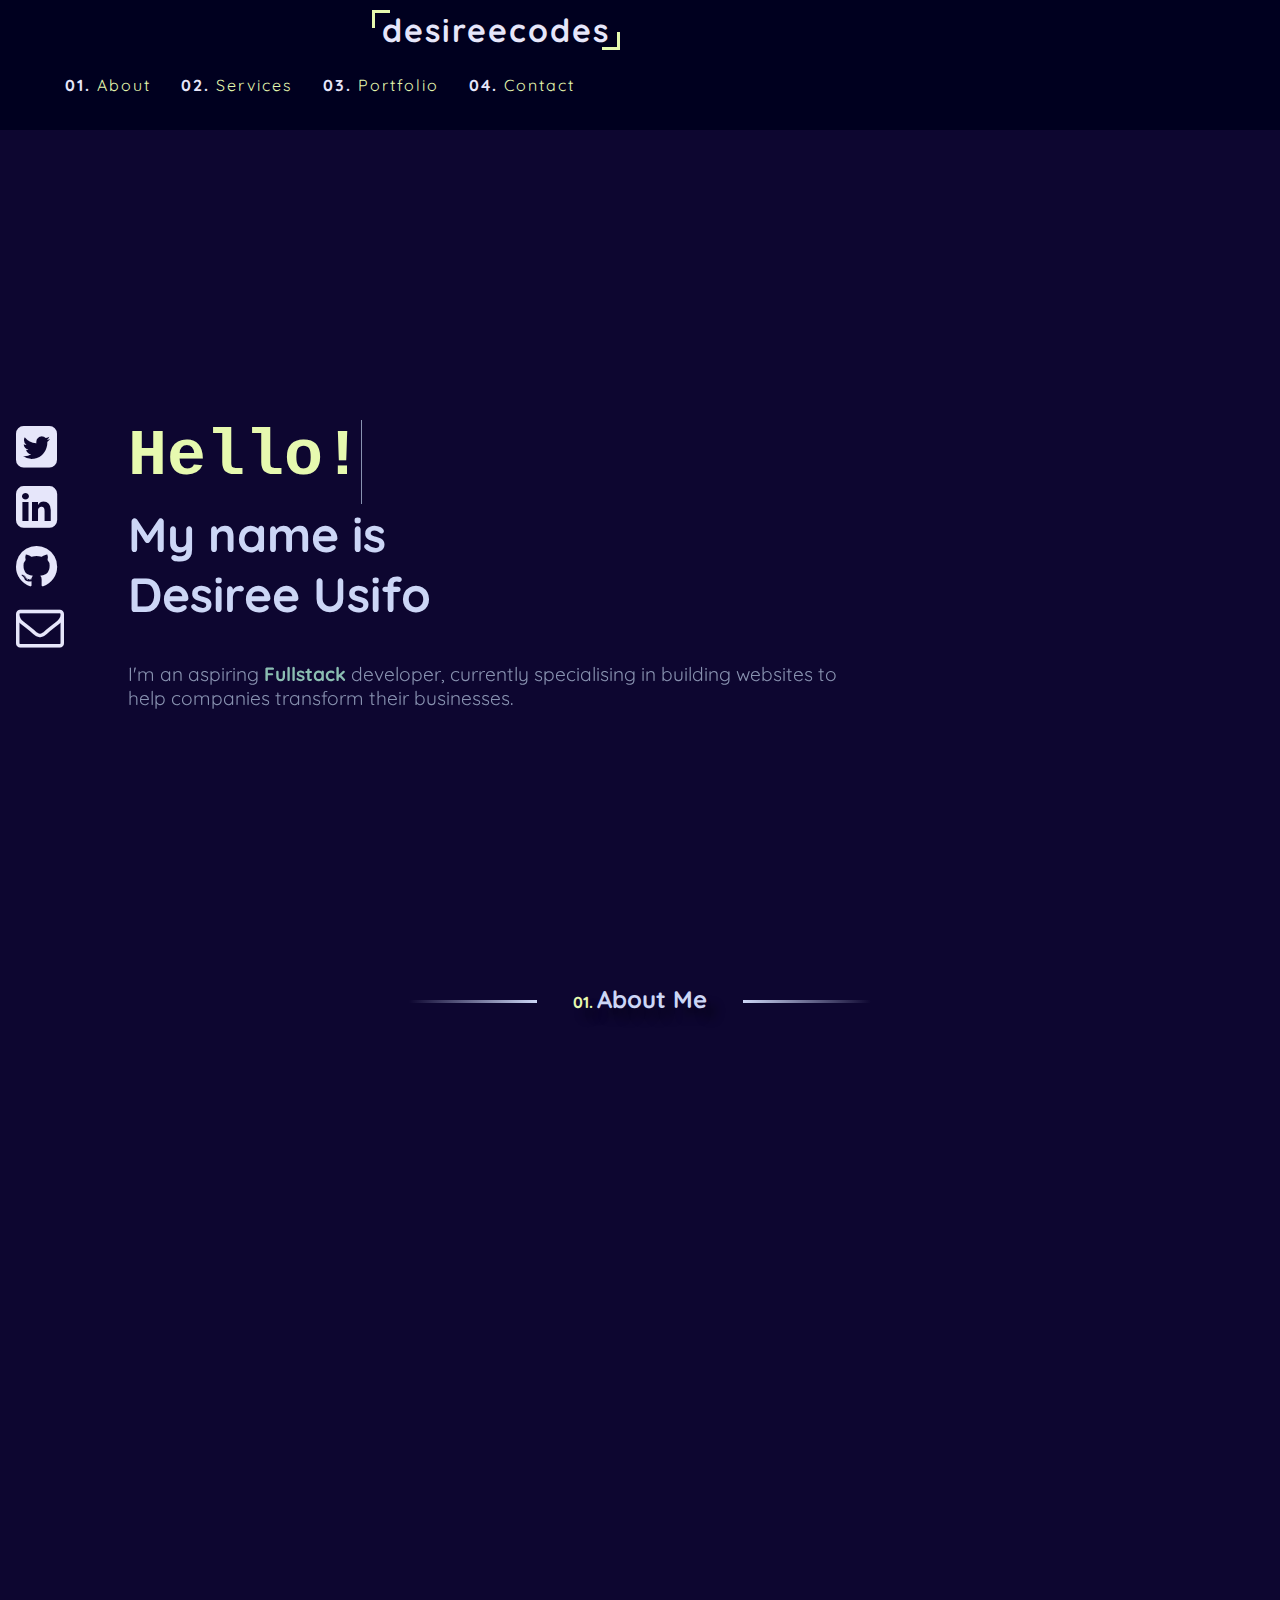
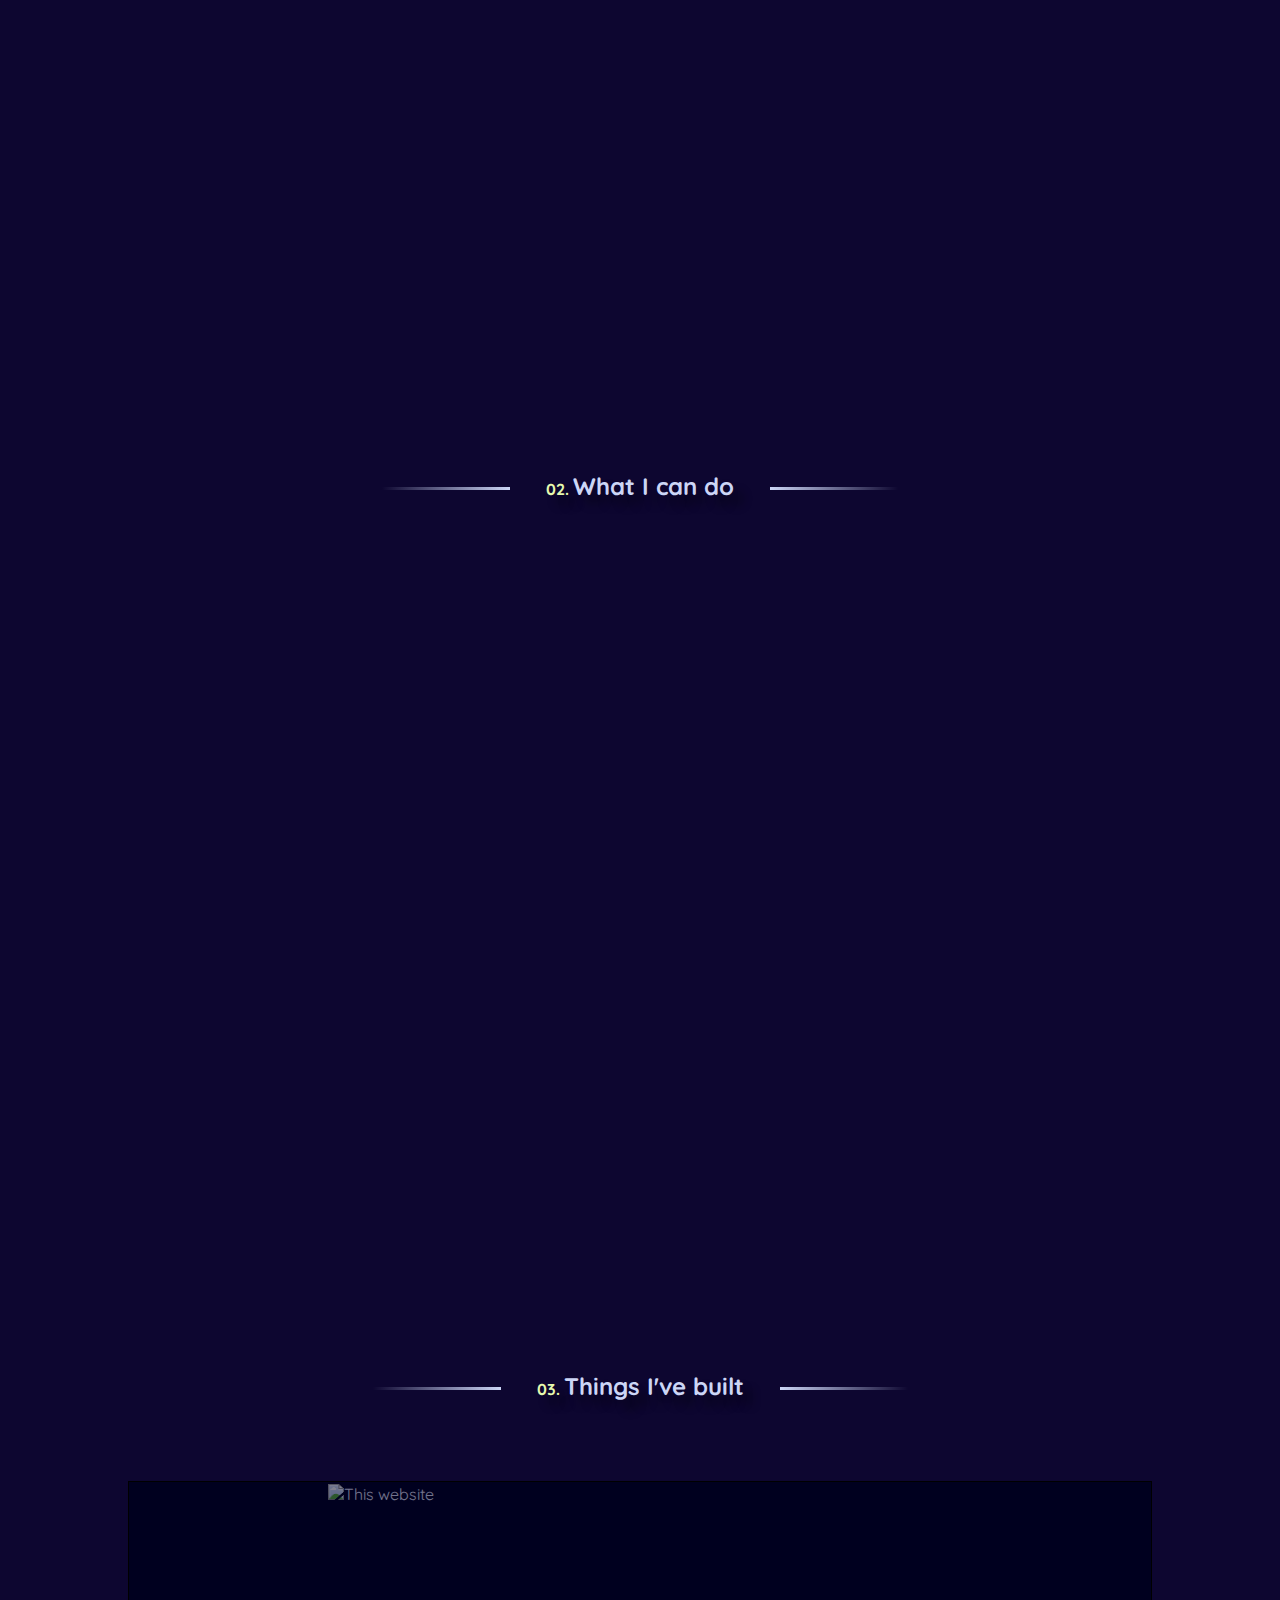
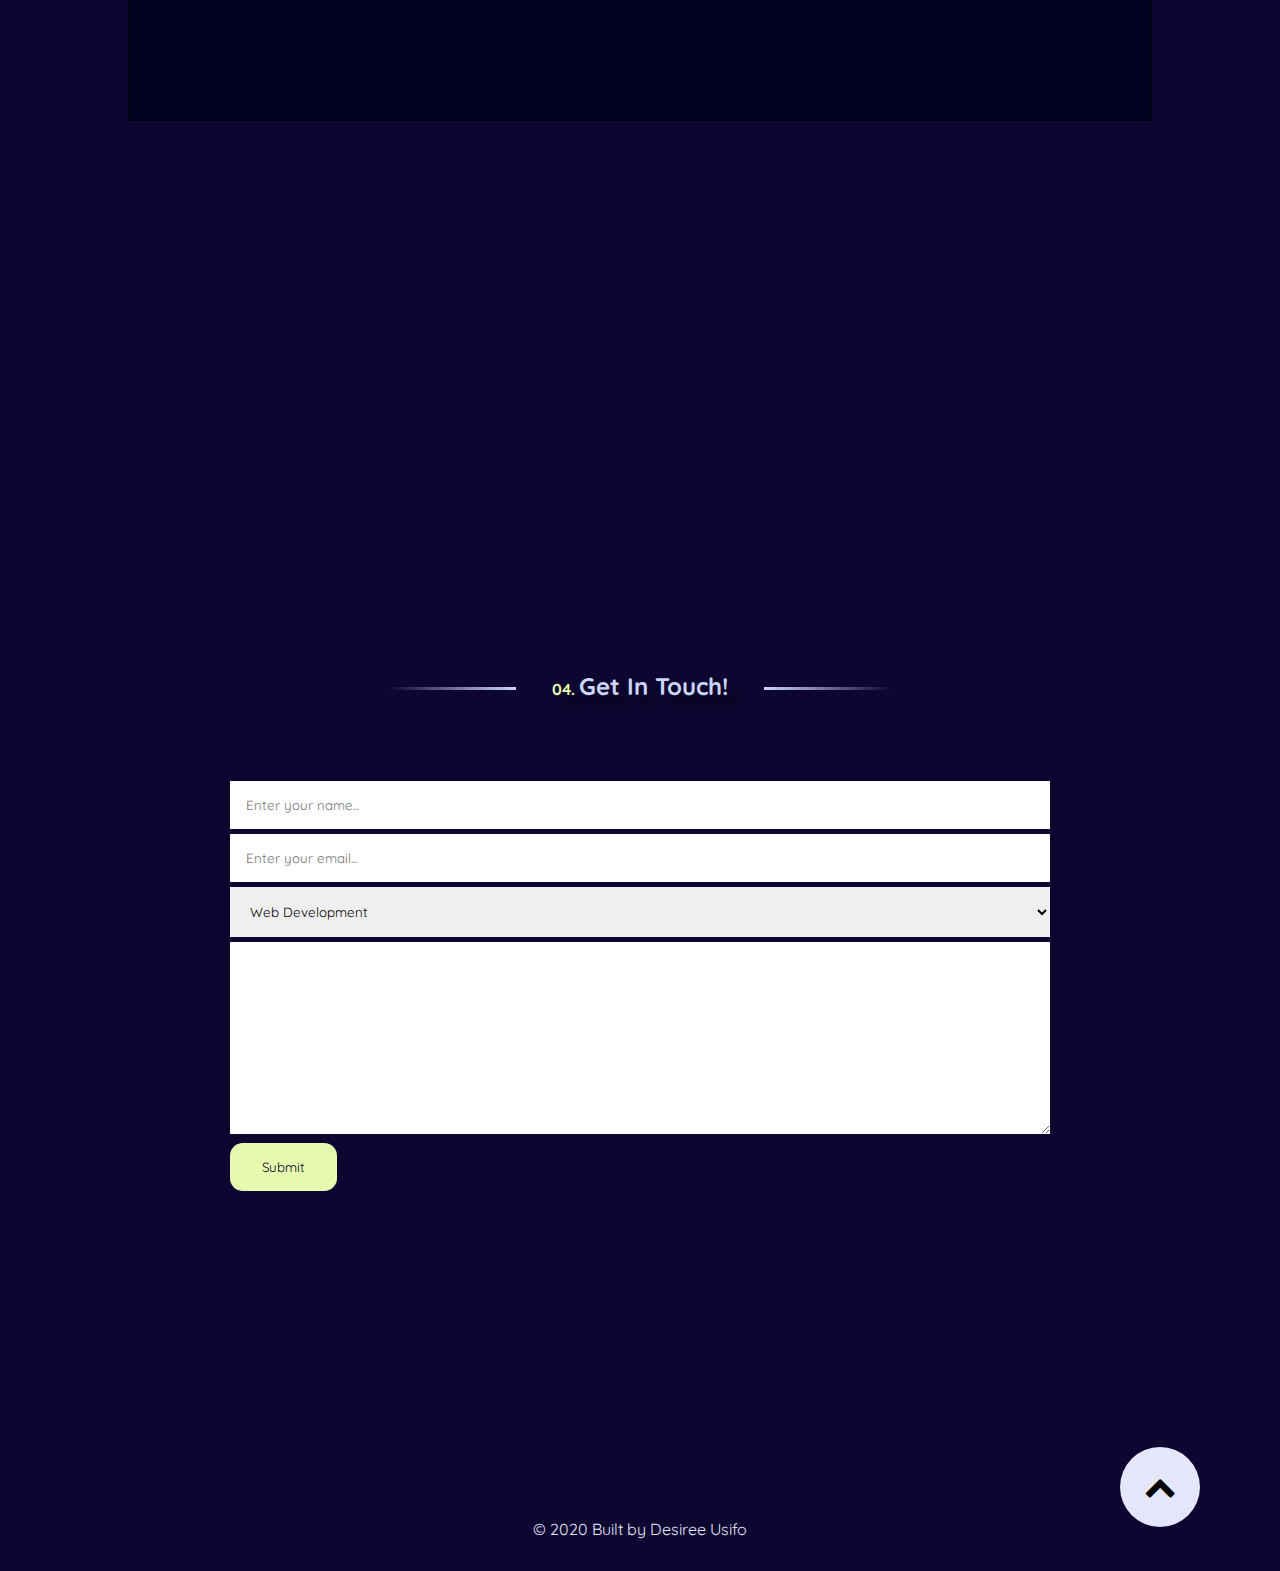
==== commit c2eb2def: "Made it more responsive" ====
--- a/index.html
+++ b/index.html
@@ -5,15 +5,17 @@
     <meta charset="UTF-8">
     <meta name="viewport" content="width=device-width, initial-scale=1.0">
     <link rel="stylesheet" href="https://cdnjs.cloudflare.com/ajax/libs/font-awesome/4.7.0/css/font-awesome.min.css">
+    <link rel="stylesheet" href="https://unpkg.com/aos@next/dist/aos.css" />
     <script src="https://code.jquery.com/jquery-3.5.1.min.js" integrity="sha256-9/aliU8dGd2tb6OSsuzixeV4y/faTqgFtohetphbbj0=" crossorigin="anonymous"></script>
     <link rel="stylesheet" href="styles.css">
+    <link rel="_shortcut icon" type="image/png" href="favicon.png">
     <title>Desiree Usifo</title>
 </head>
 
 <body>
     <header id="header">
-      <a href="index.html" class="logo">desireecodes</a>
       <div class="nav">
+        <a href="index.html" class="logo">desireecodes</a>
           <label for="toggle">&#9776;</label>
           <input type="checkbox" id="toggle"/>
           <div class="menu">
@@ -52,11 +54,11 @@
     </div>
     <section>
         <div class="home" id="home">
-            <div class="hometext">
+            <div class="hometext" data-aos="slide-left">
                 <h1>Hello!</h1>
                 <h2>My name is</h2>
                 <h2>Desiree Usifo</h2>
-                <p>I'm an aspiring <span>Fullstack</span> developer based in London, currently specialising in building
+                <p>I'm an aspiring <span>Fullstack</span> developer, currently specialising in building
                     websites to help companies transform their businesses. </p>
             </div>
         
@@ -72,11 +74,11 @@
                 </div>
                 <div class="about-details" data-aos="fade-left" data-aos-delay="600">
                     <p>
-                        Welcome! I am Desiree, a web developer, who enjoys building stuff on the internet. Shortly, after graduating with a Masters in law, I taught myself how to code. 
+                        Welcome! I am Desiree, a Compliance Officer, who enjoys building stuff on the internet. Shortly, after graduating with a Masters in law, I taught myself how to code. 
                         Like law, coding is based on logic and reasoning, and is about finding solutions to practical
-                        problems. I love it (!) I wanted to learn more. <br>
+                        problems and I wanted to learn more. <br>
                         
-                        <br>I am currently completing a six-month intense bootcamp with
+                        <br>In August, I enrolled into a six-month intense bootcamp with
                         Coding Black Females to acquire the skills and knowledge to become a <span>Full Stack
                             Developer</span>.
                        I work on a wide variety of interesting and cool projects on a daily basis. 
@@ -105,42 +107,42 @@
             <h1>02. <span>What I can do</span></h1>
         </div>
         <div class="my-skills">
+            <div class="skill" data-aos="fade-in" data-aos-delay="600">
+                <div class="icon-container">
+                    <i class="fa fa-code"></i>
+                </div>
+                <h1>Web Development</h1>
+                <p>
+                    <ul>
+                        <li>Creative ideas</li>
+                        <li>Engaging features</li>
+                        <li>Responsive Web Design</li>
+                    </ul>
+                </p>
+            </div>
+            <div class="skill" data-aos="fade-in" data-aos-delay="900">
+                <div class="icon-container">
+                    <i class="fa fa-shopping-bag"></i>
+                </div>
+                <h1>E-commerce</h1>
+                <p>
+                    <ul>
+                        <li>Great UX/UI experience</li>
+                        <li>Engaging features</li>
+                        <li>Responsive Web Design</li>
+                    </ul>
+                </p>
+            </div>
             <div class="skill" data-aos="fade-in" data-aos-delay="300">
                 <div class="icon-container">
                     <i class="fa fa-laptop"></i>
                 </div>
-                <h1>UX/UI experience</h1>
-                    <ul>
-                        <li>Creative ideas</li>
-                        <li>Engaging features</li>
-                        <li>Responsive Web Design</li>
-                    </ul>
-            </div>
-            <div class="skill" data-aos="fade-in" data-aos-delay="600">
-                <div class="icon-container">
-                    <i class="fa fa-code"></i>
-                </div>
-                <h1>Web Development</h1>
-                <p>
-                    <ul>
-                        <li>Creative ideas</li>
-                        <li>Engaging features</li>
-                        <li>Responsive Web Design</li>
-                    </ul>
-                </p>
-            </div>
-            <div class="skill" data-aos="fade-in" data-aos-delay="900">
-                <div class="icon-container">
-                    <i class="fa fa-shopping-bag"></i>
-                </div>
-                <h1>E-commerce</h1>
-                <p>
-                    <ul>
-                        <li>Great UX/UI experience</li>
-                        <li>Engaging features</li>
-                        <li>Responsive Web Design</li>
-                    </ul>
-                </p>
+                <h1>Guidance & Support</h1>
+                    <ul>
+                        <li>Compliance or Tech</li>
+                        <li>Follow me on Twitter</li>
+                        <li>Send me an email and say hi!</li>
+                    </ul>
             </div>
         </div>
     </div>
@@ -155,9 +157,9 @@
             <div class="card-img">
                 <img src="Project picture.PNG" alt="This website">
             </div>
-            <div class="card-details">
+            <div class="card-details" data-aos="fade-up">
                 <h6>THIS WEBSITE</h6>
-                <p>This fully responsive site was created to share my work. Special features include animated scroll library and pulsing animation button using jQuery.<br>
+                <p>This responsive site was created to share my work. Special features include animated scroll library and pulsing animation button using jQuery.<br>
                 <br> Technology used: HTML & CSS, JavaScript and jQuery.</p>
                 <div class="card-extras">
                     <a href="https://github.com/desireecodes/Portfolio" class="icon-link">
@@ -180,7 +182,7 @@
         <div class="heading">
             <h1>04. <span>Get In Touch!</span></h1>
         </div>
-        <form method="post" action="contact-form.php">
+        <form action="contact" method="POST" data-netlify="true">
             <label for="name">Enter Name:</label>
             <input type="text" id="name" name="name" placeholder="Enter your name..." required>
             <label for="email">Enter Email:</label>
@@ -204,6 +206,28 @@
                 <i class="fa fa-chevron-up"></i>
             </div>
             <p>&copy; 2020 Built by Desiree Usifo</p>
+            <ul class="social-media-footer">
+                <li>
+                    <a href="https://twitter.com/Desireecodes" class="icon-link">
+                        <i class="fa fa-twitter-square"></i>
+                    </a>
+                </li>
+                <li>
+                    <a href="https://www.linkedin.com/in/desiree-usifo-llb-llm-375335143/" class="icon-link">
+                        <i class="fa fa-linkedin-square"></i>
+                    </a>
+                </li>
+                <li>
+                    <a href="https://github.com/desireecodes/Portfolio" class="icon-link">
+                        <i class="fa fa-github"></i>
+                    </a>
+                </li>
+                <li>
+                    <a href="mailto:desireeusifo@hotmail.com" class="icon-link">
+                        <i class="fa fa-envelope-o"></i>
+                    </a>
+                </li>
+            </ul>
         </footer>
         <!--Footer End-->
         <script src="main.js"></script>
--- a/styles.css
+++ b/styles.css
@@ -1,5 +1,6 @@
 @import url('https://fonts.googleapis.com/css2?family=Quicksand:wght@400;500;600;700&display=swap');
 
+/*Reuasables */
 *{
     margin: 0;
     padding: 0;
@@ -37,7 +38,6 @@
 label {
     margin: 0 40px 0 0;
     font-size: 26px;
-    line-height: 70px; 
     text-align: right;
     display: none;
 }
@@ -55,10 +55,9 @@
     justify-content: space-between;
     align-items: center;
     transition: 0.6s;
-    padding: 10px 100px;
+    padding: 10px 50px;
     z-index: 100000;
     background-color: #00001f;
-    line-height: 70px;
 }
 
 header .logo{
@@ -69,14 +68,36 @@
     font-size: 2em;
     letter-spacing: 2px;
     transition: 0.6s;
-    padding: 0;
-    border: 1px solid #e6f9af;
-    border-radius: 15px 50px;
-
-}
-
+    padding: 0 10px;
+    position: relative;
+
+}
+
+header .logo:before{
+    content: '';
+    height: 15px;
+    width: 15px;
+    border-top: 3px solid #e6f9af;
+    border-left: 3px solid #e6f9af;
+    position: absolute;
+    top: 0;
+    left: 0;
+
+}
+header .logo:after{
+    content: '';
+    height: 15px;
+    width: 15px;
+    border-bottom: 3px solid #e6f9af;
+    border-right: 3px solid #e6f9af;
+    position: absolute;
+    bottom: 0;
+    right: 0;
+
+}
 header .logo a{
     display: inline-block;
+    
 }
 
 header ul{
@@ -115,14 +136,16 @@
     transition: 0.6s;
 }
 
-section{
-    margin: 0 auto; 
+section {
+    margin: 0 auto;
     min-height: 100vh;
-    padding: 40px 100px 40px 100px;
-
-}
-
-
+    padding: 100px 0;
+    width: 80%;
+    max-width: 1200px;
+}
+
+/*Reusable End */
+/*Home Start*/
 .home {
     box-sizing: inherit;
     display: block;
@@ -134,7 +157,7 @@
 }
 
 .hometext {
-    margin-top: 22rem;
+    margin-top: 20rem;
 
 }
 
@@ -212,7 +235,7 @@
 transform: scale(1.2);
 }
 
-
+/*Home End*/
 /*Heading start*/
 
 .heading{
@@ -242,7 +265,7 @@
       } 
     
       .heading h1{
-          font-size: 1.5em;
+          font-size: 1em;
           margin-top: -1em;
           color: #e6f9af;
       }
@@ -257,8 +280,7 @@
 
   
   .container-about {
-    min-height: 100vh;
-    padding: 0px 150px 0px 150px;
+    min-height: 80vh;
 
 }
 
@@ -291,6 +313,7 @@
     grid-column-gap: 1em;
     grid-row-gap: 1em;
     margin: 2em 0 0 0;
+    font-size: 0.8em;
 }
 
 .about-details ul li {
@@ -305,15 +328,17 @@
 
 /*About End*/
 
+/*Services Start */
+
 .services {
     min-height: 100vh;
 }
 
 .my-skills{
-    margin-top: 15rem;
+    margin-top: 10rem;
     display: grid;
-    grid-template-columns: repeat(auto-fit, minmax(25rem, 1fr));
-    grid-gap: 2.5rem;
+    grid-template-columns: repeat(auto-fit, minmax(300px, 1fr));
+    grid-gap: 2rem;
     text-align: center;
 }
 
@@ -322,7 +347,7 @@
     flex-direction: column;
     justify-content: center;
     align-items: center;
-    padding: 2rem;
+    padding: 2em;
 
 }
 
@@ -330,7 +355,8 @@
     color: #8892b0;
     text-transform: uppercase;
     letter-spacing: 2px;
-    margin: 2rem -2px 2rem 0;
+    margin: 2rem -2rem 2rem 0;
+    font-size: 1.2em;
 }
 
 
@@ -356,41 +382,21 @@
     color: lavender;
 }
 /*End service*/
-
-/*.portfolio-item{
-    display: flex;
-    align-items: center;
-    justify-content: center;
-    margin: 5rem;
-    padding-left: 5rem;
-    color: black;
-}*/
-
-/*.portfolio-item: last-child{
-    margin-bottom: 0;
-}*/
-
-.portfolio-img{
-    width: 20rem;
-    height: 20rem;
-    margin: 0 auto;
-    padding-top: 3em;
-}
+/*Portfolio Start*/
+
 
 .card{
-    position: relative;
-    top: 5px;
-    width: 400px;
-    height: 550px;
+    display: grid;
+    grid-template-columns: repeat(auto-fit, minmax(300px, 1fr));
+    grid-gap: 1rem;
+    text-align: center;
     margin: 0 auto;
     background: #00001f;
     border: 1px solid black;
 }
 
 .card .card-img{
-    object-fit: cover;
     width: 100%;
-    height: 200px;
     opacity: 0.5;
 
 }
@@ -403,18 +409,11 @@
     opacity: 1;
 }
 
-.card .card-details{
-    widows: 400px;
-    padding: 30px;
-    box-sizing: border-box;
-    text-align: center;
-}
+
 
 .card .card-details h6{
     font-size: 25px;
-    padding: 1rem;
     overflow: hidden;
-    text-align: center;
     font-weight: bolder;
     text-decoration: none;
 }
@@ -423,7 +422,6 @@
     color: #8892b0;
     font-size: 15px;
     font-weight: lighter;
-    line-height: 1.43;
     letter-spacing: 0.5px;
     display: block;
     margin: 0px 0px;
@@ -442,73 +440,27 @@
 
 .card-extras i:hover{
     transform: scale(1.2);
+    color: #e6f9af;
 
 }
 .card .card-extras ul {
     padding: 2em;
     color: #e6f9af
 }
+
+
+/*Portfolio End */
+/*Contact Form Start */
 /*
-.card .card-extras ul li{
-    border: 1px solid #e6f9af;
-    padding: 0.5em;
-    border-radius: 15px 50px;
-}
-*/
-/*.portfolio-img img{
-    width: 50rem;
-    flex: 1;
-    opacity: 0.5;
-    border-radius: 15px;
-}*/
-
-.portfolio-img img:hover{
-    opacity: 1;
-}
-
-.portfolio-description{
-    padding-top: 3rem;
-    text-align: center;
-}
-
-.portfolio-description h6{
-    font-size: 2rem;
-    text-transform: uppercase;
-    font-weight: 300;
-    color: #e6f9af;
-}
-
-.portfolio-description p{
-    font-size: 1.5rem;
-    color: lavender;
-}
-
-.portfolio-extras {
-    color: black;
-    padding: 5rem;
-    color: lavender;
-
-}
-
-.portfolio-extras i {
-    font-size: 2rem;
-    color: #8892b0;
-}
-
-.portfolio-extras ul li{
-    border: 2px solid #e6f9af;
-    border-radius: 15px 50px;
-    padding: 0.1rem;
-    
-}
 .container{
-    width: 70%;
+    width: 100%;
     max-width: 120rem;
     height: 100%;
     margin: 0 auto;
     position: relative;
 }
 
+*/
 .contact{
     background-color: #00001f;
     min-height: 100vh;
@@ -582,20 +534,24 @@
 }
 
 .copyright p{
-    font-size: 1.4rem;
+    font-size: 1rem;
+}
+
+.social-media-footer{
+    display: none;
 }
 /*End footer*/
 
 /*Start animation */
 @keyframes pulse {
     0%{
-        box-shadow: 0 0 0 0 rgba(230, 249 175,0.99);
+        box-shadow: 0 0 0 0 rgba(230, 249, 175,0.99);
     }
     70%{
-        box-shadow: 0 0 0 2rem rgba(230, 249 175,0);
+        box-shadow: 0 0 0 2rem rgba(230, 249, 175,0);
     }
     100%{
-        box-shadow: 0 0 0 0 rgba(230, 249 175,0);
+        box-shadow: 0 0 0 0 rgba(230, 249, 175,0);
     }
 }
 
@@ -610,6 +566,13 @@
     header .logo{
         font-size: 1em;
     }
+    header .logo:before{
+        display:none;
+
+    }
+    header .logo:after{
+        display: none;
+    }
 
     header ul{
         font-size: 1em;
@@ -639,7 +602,7 @@
     }
 
     .social-media{
-        font-size: 2em;
+        font-size: 1em;
     }
 
 }
@@ -649,8 +612,16 @@
         background-color: #0d0630;
     }
 
+
     header .logo{
-        font-size: 1em;
+       font-size: 1em;
+    }
+    header .logo:before{
+        display:none;
+
+    }
+    header .logo:after{
+        display: none;
     }
 
     header ul{
@@ -670,7 +641,9 @@
 
 
     .menu {
-        
+        padding-top: 200px;
+        padding-left: 20px;
+        font-size: 5rem;
         justify-content: center;
         width: 100%;
         display: none;
@@ -685,17 +658,14 @@
 
     .menu ul li {
         text-align: center;
-        border: 1px solid lavender;
+        border-bottom: 1px solid lavender;
         margin: 0;
 
     }
 
     #toggle:checked + .menu{
         display: block;
-    }
-
-    #toggler:checked + .logo{
-        display: none;
+        height: 100vh;
     }
 
 
@@ -730,10 +700,60 @@
         width: 10rem;
         height: 10rem;
         text-align: left;
-        background: red;
     }
 
     .about-details{
         font-size: 1em;
     }
+
+    form{
+        width: 100%;
+    }
+
+    form label {
+        font-size: 1em;
+    }
+
+    .up {
+        right: 2rem;
+        font-size: 1rem;
+        padding: 1rem;
+    }
+
+    
+    .card .card-details h6{
+        font-size: 1em;
+    }
+    .card .card-details p {
+        font-size: 1em;
+    }
+
+    .social-media{
+        display: none;
+    }
+
+    .social-media-footer{
+        display: flex;
+        margin: 0px 110px 0px 110px;
+        cursor: pointer;
+        
+        
+    }
+
+    .social-media-footer i{
+        font-size: 2em;
+        padding-top: 1rem;
+        letter-spacing: 1rem;
+        
+    }
+    
+    .social-media-footer i{
+        color: lavender;
+        transition: color 650ms;
+    }
+
+    form label {
+        float: left;
+    }
+    
 }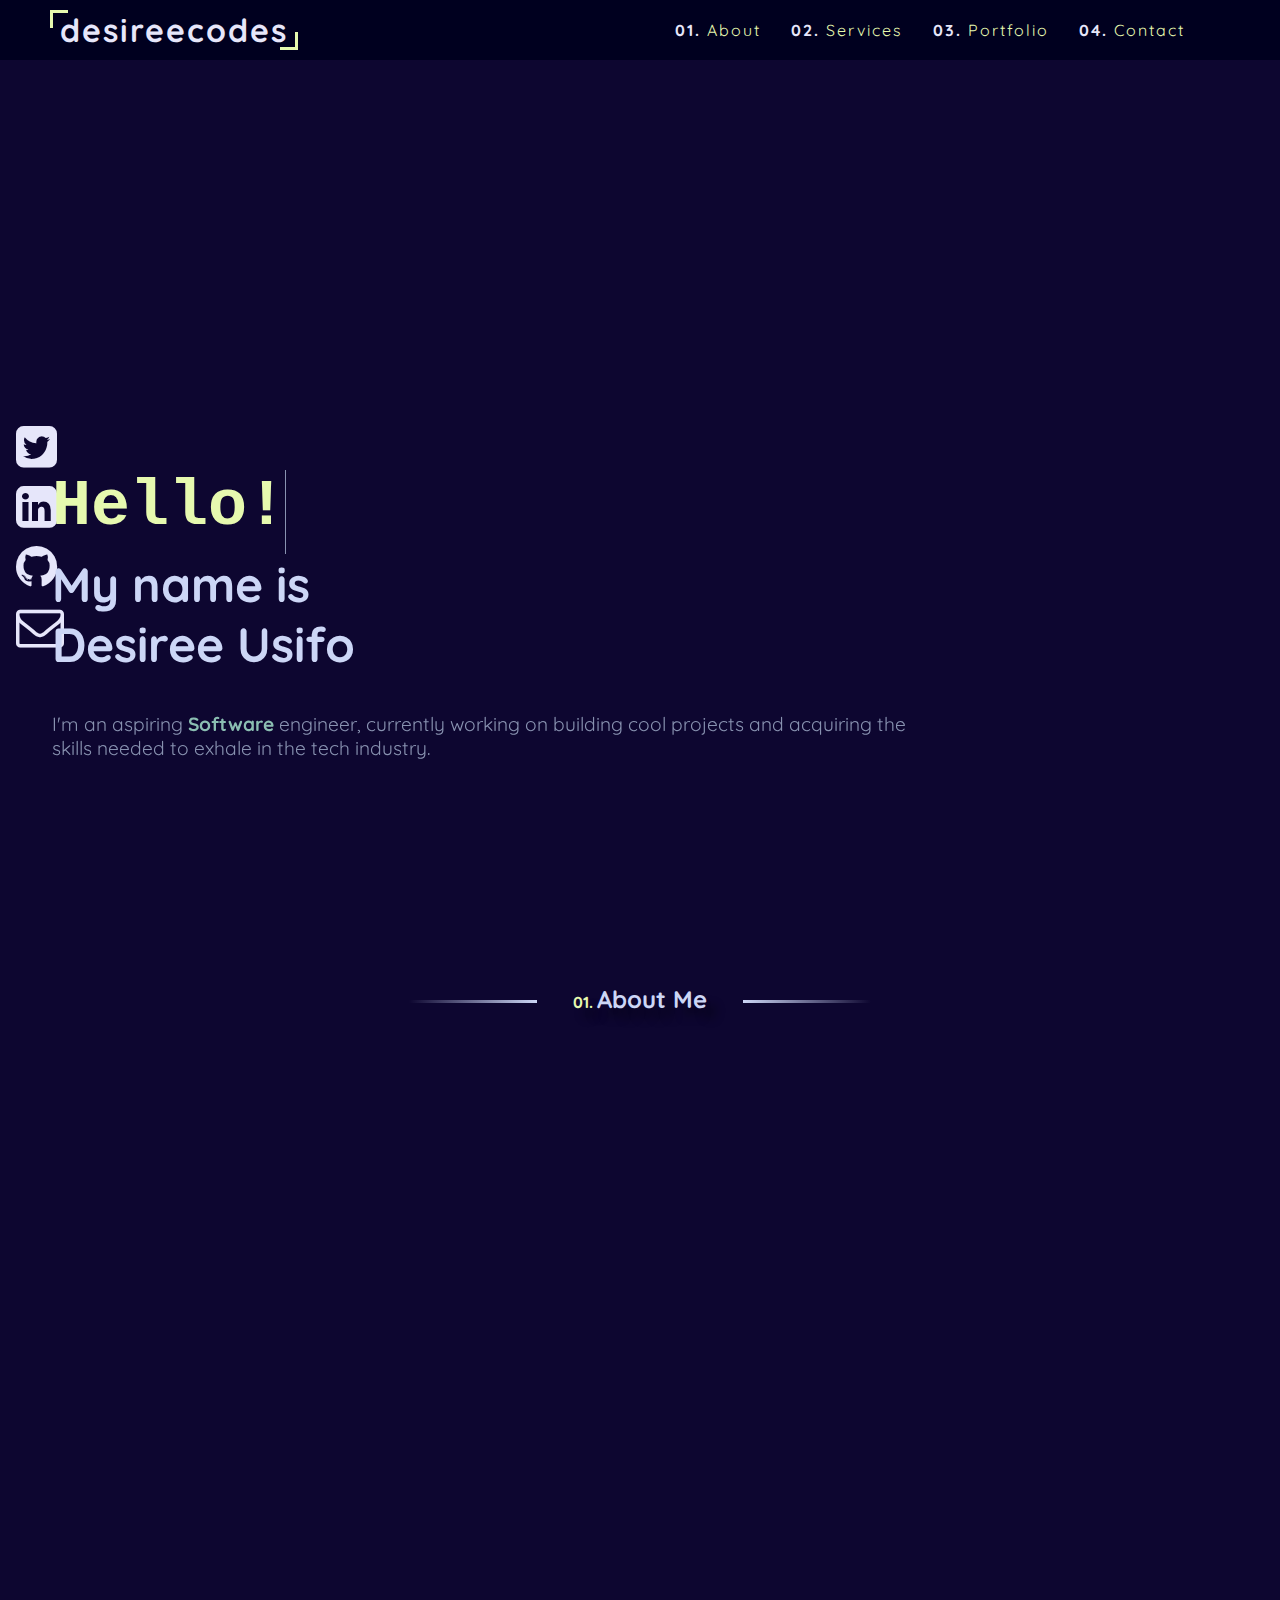
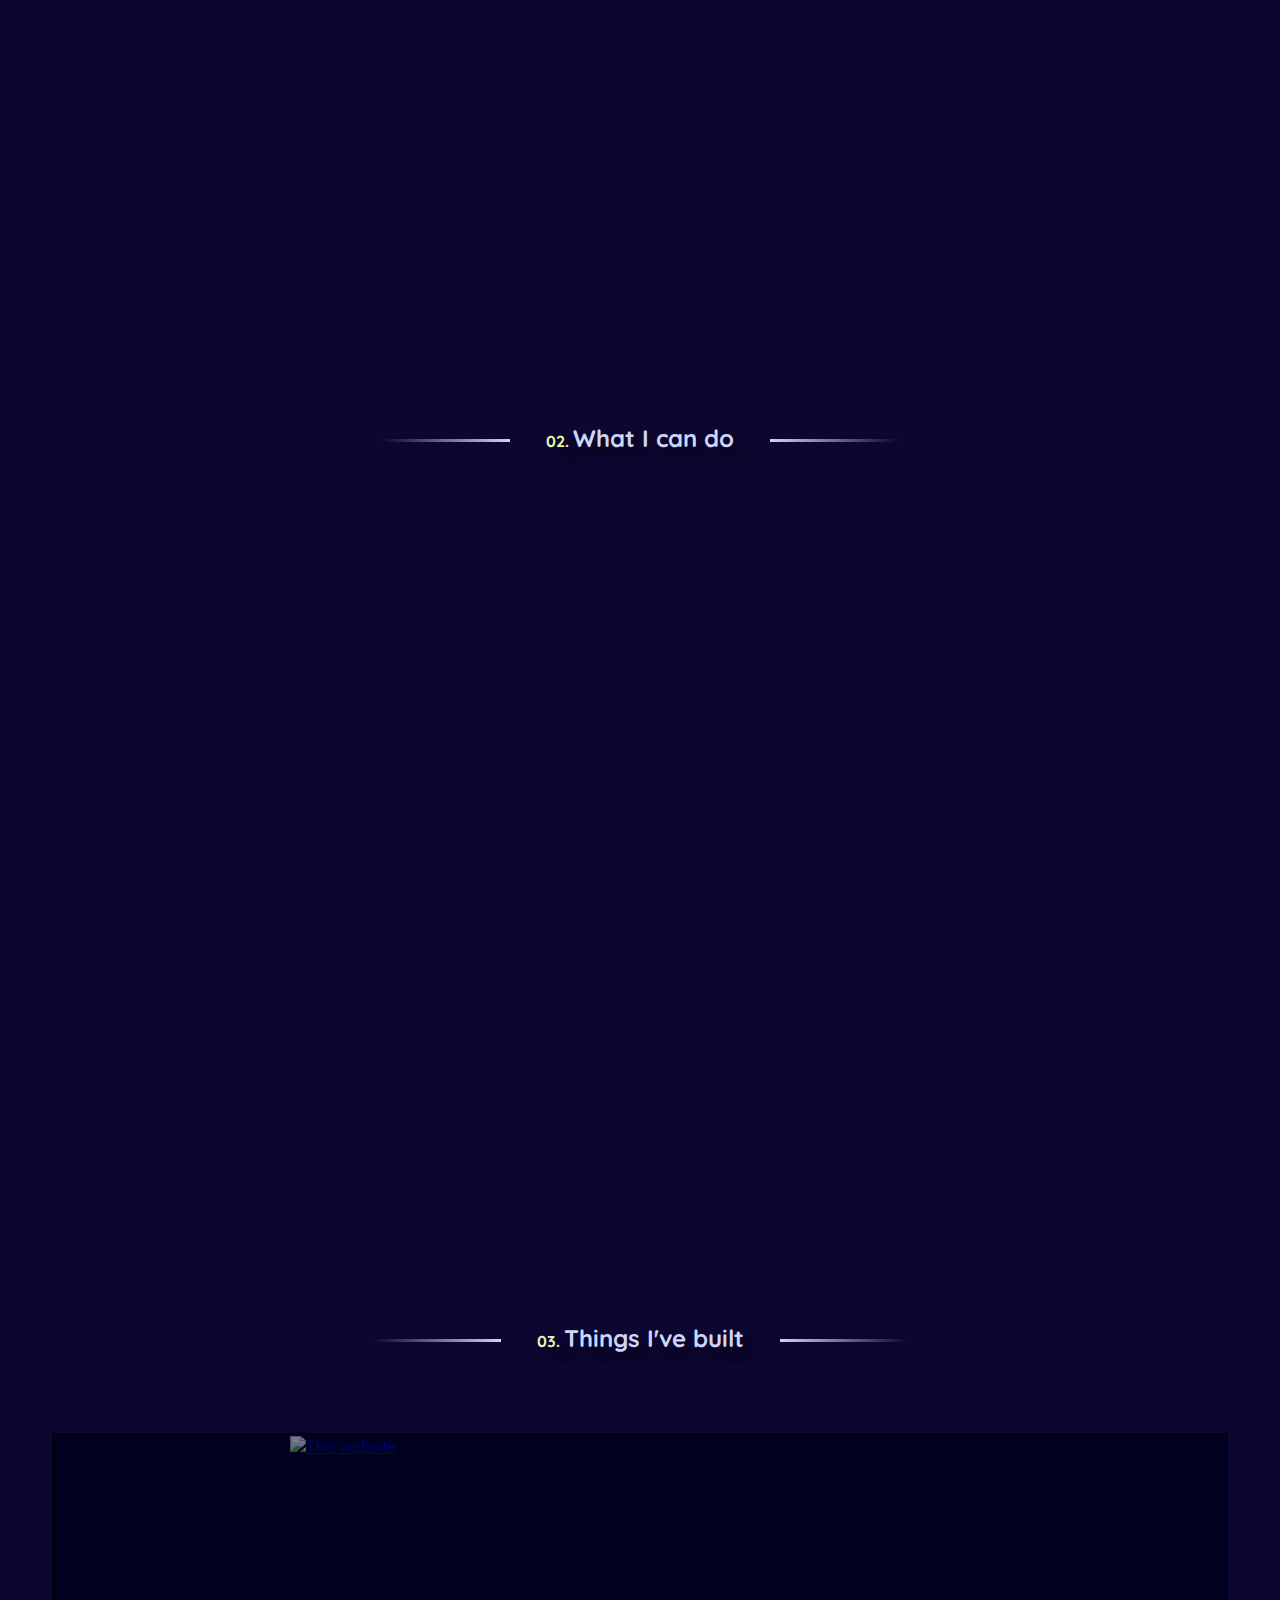
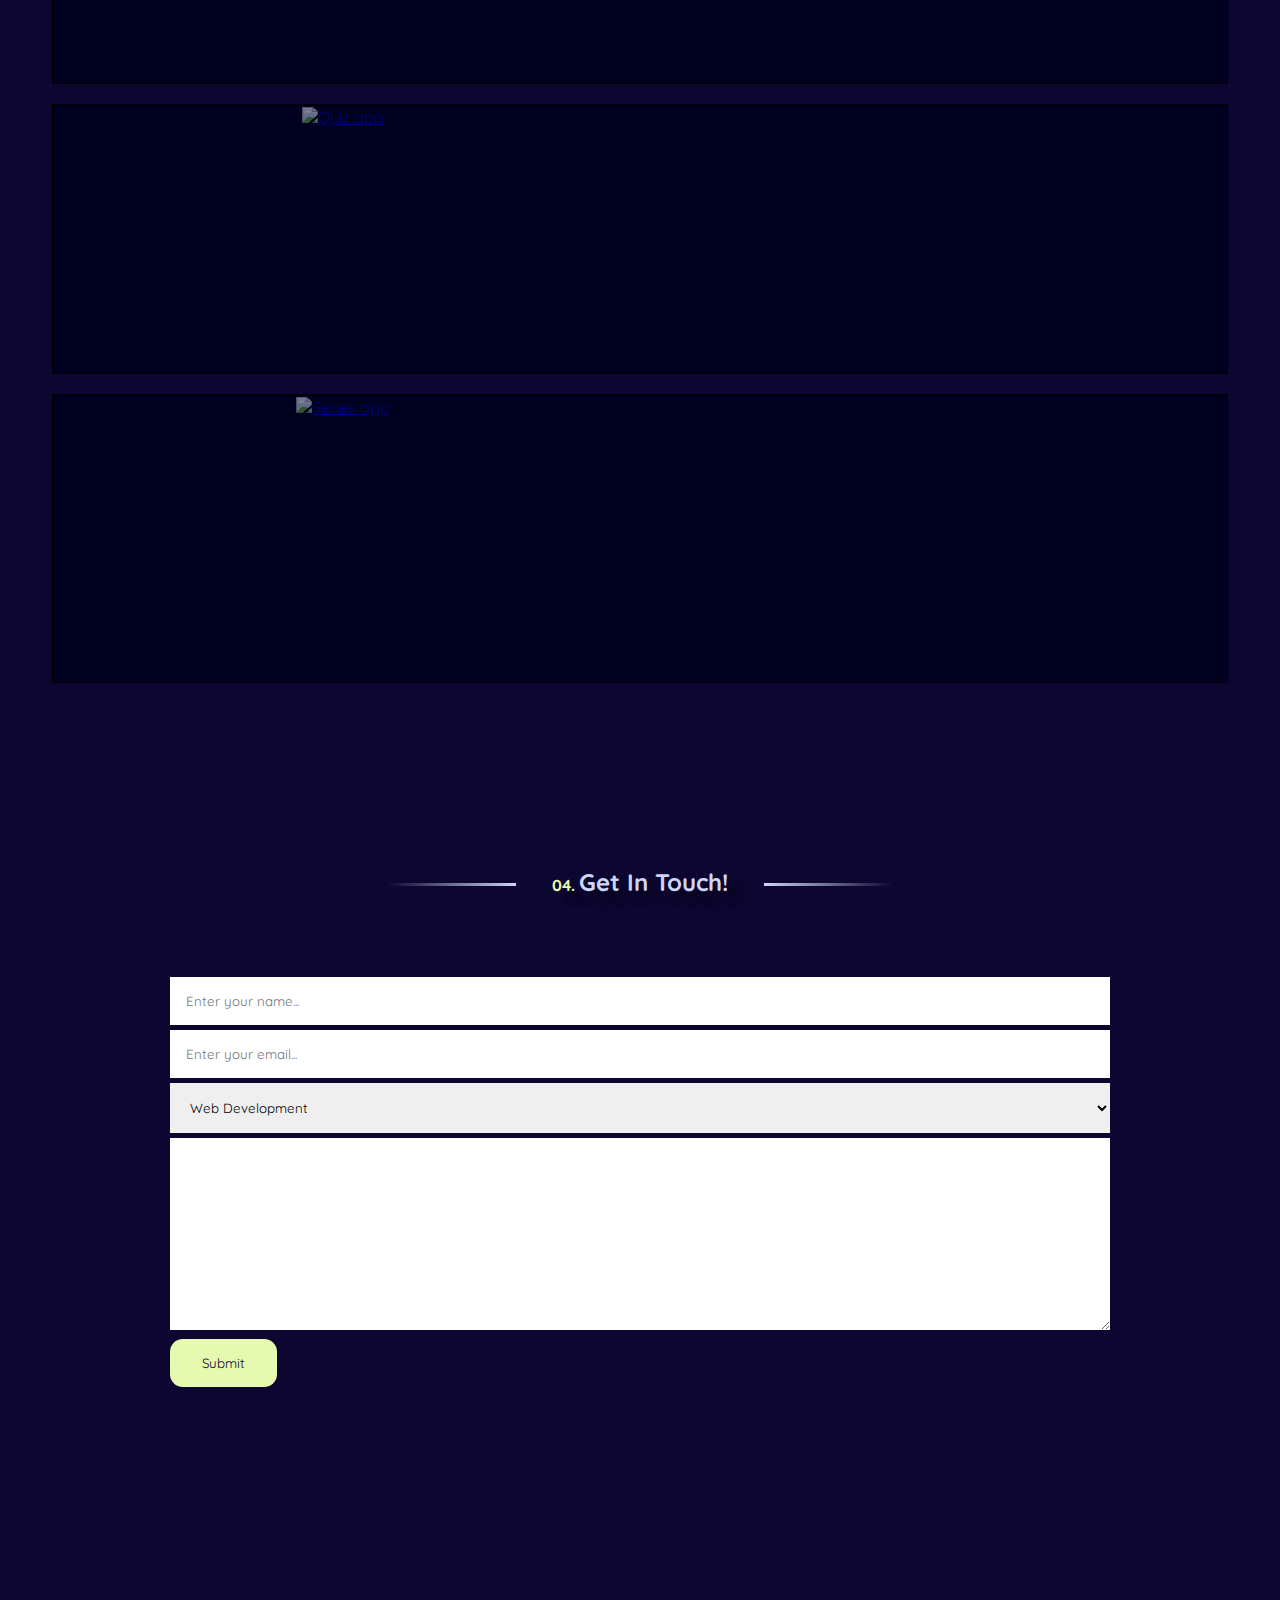
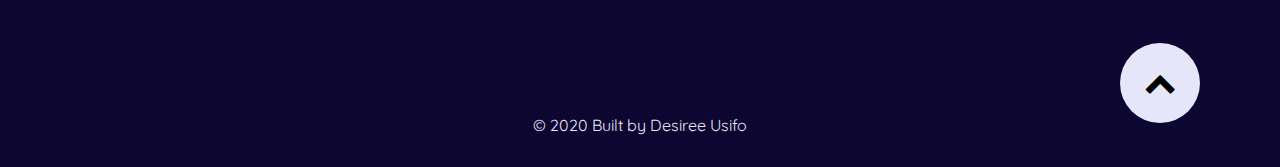
==== commit 866acb0c: "Corrections" ====
--- a/index.html
+++ b/index.html
@@ -14,10 +14,9 @@
 
 <body>
     <header id="header">
-      <div class="nav">
+          <input type="checkbox" id="toggle"/>
         <a href="index.html" class="logo">desireecodes</a>
-          <label for="toggle">&#9776;</label>
-          <input type="checkbox" id="toggle"/>
+        <label for="toggle">&#9776;</label>
           <div class="menu">
                     <ul>
                         <li><a href="#about"><span>01.</span> About</a></li>
@@ -26,8 +25,7 @@
                         <li><a href="#contact"><span>04.</span> Contact</a></li>
                     </ul>
                 </div>
-            </div>
-    </header>
+            </header>
     <div class="aside">
         <ul class="social-media">
             <li>
@@ -52,14 +50,13 @@
             </li>
         </ul>
     </div>
-    <section>
+    <section id="hero">
         <div class="home" id="home">
             <div class="hometext" data-aos="slide-left">
                 <h1>Hello!</h1>
                 <h2>My name is</h2>
                 <h2>Desiree Usifo</h2>
-                <p>I'm an aspiring <span>Fullstack</span> developer, currently specialising in building
-                    websites to help companies transform their businesses. </p>
+                <p>I'm an aspiring <span>Software</span> engineer, currently working on building cool projects and acquiring the skills needed to exhale in the tech industry. </p>
             </div>
         
     </div>
@@ -70,13 +67,12 @@
             </div>
             <div class="container-about">
                 <div class="profile-img" data-aos="fade-right" data-aos-delay="300">
-                    <img src="Desiree-home.jpg" alt="profile picture">
+                    <img src="Profile image.jpg" alt="profile picture">
                 </div>
                 <div class="about-details" data-aos="fade-left" data-aos-delay="600">
                     <p>
-                        Welcome! I am Desiree, a Compliance Officer, who enjoys building stuff on the internet. Shortly, after graduating with a Masters in law, I taught myself how to code. 
-                        Like law, coding is based on logic and reasoning, and is about finding solutions to practical
-                        problems and I wanted to learn more. <br>
+                        Welcome! I am Desiree, a Compliance Analyst, who enjoys building stuff on the internet. Shortly, after graduating with a Masters in law, I taught myself how to code. 
+                        <br>
                         
                         <br>In August, I enrolled into a six-month intense bootcamp with
                         Coding Black Females to acquire the skills and knowledge to become a <span>Full Stack
@@ -114,22 +110,22 @@
                 <h1>Web Development</h1>
                 <p>
                     <ul>
-                        <li>Creative ideas</li>
+                        <li>Great UX/UI design ideas</li>
                         <li>Engaging features</li>
-                        <li>Responsive Web Design</li>
+                        <li>Responsive website</li>
                     </ul>
                 </p>
             </div>
             <div class="skill" data-aos="fade-in" data-aos-delay="900">
                 <div class="icon-container">
-                    <i class="fa fa-shopping-bag"></i>
-                </div>
-                <h1>E-commerce</h1>
+                    <i class="fa fa-database"></i>
+                </div>
+                <h1>Data Science</h1>
                 <p>
                     <ul>
-                        <li>Great UX/UI experience</li>
-                        <li>Engaging features</li>
-                        <li>Responsive Web Design</li>
+                        <li>Organising & analysing data</li>
+                        <li>Data visualisation</li>
+                        <li>Automation</li>
                     </ul>
                 </p>
             </div>
@@ -139,9 +135,9 @@
                 </div>
                 <h1>Guidance & Support</h1>
                     <ul>
-                        <li>Compliance or Tech</li>
-                        <li>Follow me on Twitter</li>
-                        <li>Send me an email and say hi!</li>
+                        <li>Join our Tech Community!</li>
+                        <li>On Slack & Twitter</li>
+                        <li>Send me an email or say hi!</li>
                     </ul>
             </div>
         </div>
@@ -155,22 +151,59 @@
         </div>
         <div class="card">
             <div class="card-img">
+                <a href="#">
                 <img src="Project picture.PNG" alt="This website">
+            </a>
             </div>
             <div class="card-details" data-aos="fade-up">
                 <h6>THIS WEBSITE</h6>
-                <p>This responsive site was created to share my work. Special features include animated scroll library and pulsing animation button using jQuery.<br>
+                <p>This responsive site was created to share my work. Special features include an animated scroll library and pulsing animation button using jQuery.<br>
                 <br> Technology used: HTML & CSS, JavaScript and jQuery.</p>
                 <div class="card-extras">
                     <a href="https://github.com/desireecodes/Portfolio" class="icon-link">
                         <i class="fa fa-github"></i>
                     </a>
-                    <!--
-                    <ul>
-                    <li>HTML & CSS</li>
-                    <li>JavaScript</li>
-                    <li>jQuery</li>
-                   </ul>-->
+                </div>  
+            </div>
+        </div>
+        <div class="card">
+            <div class="card-img">
+                <a href="https://epic-golick-caa7ae.netlify.app">
+                <img src="Quiz app.PNG" alt="Quiz app">
+            </a>
+            </div>
+            <div class="card-details" data-aos="fade-up">
+                <h6>QUIZ APP</h6>
+                <p>This site was created to test your knowledge of events that occured in 2020. Subject areas include coronavirus, politics, sports etc. This site also has a timer, answers-indicator and a results page <br>
+                <br> Technology used: HTML & CSS, Vanilla JavaScript.</p>
+                <div class="card-extras">
+                    <a href="https://github.com/desireecodes/Quiz" class="icon-link">
+                        <i class="fa fa-github"></i>
+                    </a>
+                    <a href="https://epic-golick-caa7ae.netlify.app" class="icon-link">
+                        <i class="fa fa-external-link"></i>
+                    </a>
+                </div>  
+            </div>
+            
+        </div>
+        <div class="card">
+            <div class="card-img">
+                <a href="https://cocky-sinoussi-2b1302.netlify.app">
+                <img src="Series app.PNG" alt="Series app">
+            </a>
+            </div>
+            <div class="card-details" data-aos="fade-up">
+                <h6>DVD Buyer</h6>
+                <p>This site was created to recommend various black series in the United States. The customer also has the option to purchase the series as a DVD. Special features include a shopping cart in which items can be added or removed. Please note: site is NOT responsive!<br>
+                <br> Technology used: HTML & CSS, JavaScript</p>
+                <div class="card-extras">
+                    <a href="https://github.com/desireecodes/Series-reviewer/tree/v2" class="icon-link">
+                        <i class="fa fa-github"></i>
+                    </a>
+                    <a href="https://cocky-sinoussi-2b1302.netlify.app" class="icon-link">
+                        <i class="fa fa-external-link"></i>
+                    </a>
                 </div>  
             </div>
             
@@ -190,7 +223,8 @@
             <label for="service">Services:</label>
             <select name="services" id="service">
                 <option value="">Web Development</option>
-                <option value="">E-Commerce</option>
+                <option value="">Data Science</option>
+                <option value="">Join Community</option>
                 <option value="">Other</option>
             </select>
             <label for="subject">Subject:</label>
--- a/styles.css
+++ b/styles.css
@@ -32,11 +32,11 @@
 
 .menu ul {
     text-decoration: none;
-    line-height: 70px;
+    line-height: 30px;
 }
 
 label {
-    margin: 0 40px 0 0;
+    margin: 0 0px 0 0;
     font-size: 26px;
     text-align: right;
     display: none;
@@ -139,9 +139,17 @@
 section {
     margin: 0 auto;
     min-height: 100vh;
-    padding: 100px 0;
-    width: 80%;
+    padding: 100px 12px;
+    width: 100%;
     max-width: 1200px;
+    box-sizing: border-box;
+}
+
+#hero {
+    display: flex;
+    justify-content: flex-end;
+    flex-direction: column;
+    padding-bottom: 12vh;
 }
 
 /*Reusable End */
@@ -156,10 +164,10 @@
 
 }
 
-.hometext {
+/*.hometext {
     margin-top: 20rem;
 
-}
+} */
 
 .home .hometext h1{
     font-family: monospace;
@@ -335,7 +343,6 @@
 }
 
 .my-skills{
-    margin-top: 10rem;
     display: grid;
     grid-template-columns: repeat(auto-fit, minmax(300px, 1fr));
     grid-gap: 2rem;
@@ -355,7 +362,7 @@
     color: #8892b0;
     text-transform: uppercase;
     letter-spacing: 2px;
-    margin: 2rem -2rem 2rem 0;
+    margin: 2rem;
     font-size: 1.2em;
 }
 
@@ -390,12 +397,13 @@
     grid-template-columns: repeat(auto-fit, minmax(300px, 1fr));
     grid-gap: 1rem;
     text-align: center;
-    margin: 0 auto;
+    margin-top: 20px;
     background: #00001f;
     border: 1px solid black;
 }
 
 .card .card-img{
+    cursor: pointer;
     width: 100%;
     opacity: 0.5;
 
@@ -409,7 +417,10 @@
     opacity: 1;
 }
 
-
+.card .card-details {
+    margin-top: 30px;
+    align-items: center;
+}
 
 .card .card-details h6{
     font-size: 25px;
@@ -449,18 +460,7 @@
 }
 
 
-/*Portfolio End */
-/*Contact Form Start */
-/*
-.container{
-    width: 100%;
-    max-width: 120rem;
-    height: 100%;
-    margin: 0 auto;
-    position: relative;
-}
-
-*/
+
 .contact{
     background-color: #00001f;
     min-height: 100vh;
@@ -563,6 +563,13 @@
         background-color: #0d0630;
     }
 
+    .menu ul {
+        text-decoration: none;
+        line-height: 40px;
+    }
+
+
+
     header .logo{
         font-size: 1em;
     }
@@ -584,17 +591,18 @@
        
     }
 
+
     .home {
-        width: 100%;
+        height: 10%;
 
     }
     .home .hometext h1{
-        font-size: 2.5em;
+        font-size: 2.8em;
         
     }
 
     .home .hometext h2{
-        font-size: 1.5em;
+        font-size: 1.8em;
     }
 
     .home .hometext p{
@@ -602,8 +610,34 @@
     }
 
     .social-media{
+        font-size: 1.8em;
+    }
+
+    .about-details p{
+        font-size: 0.9em;
+    }
+
+    .about-details center{
+        font-size: 0.8em;
+
+    }
+
+    .about-details ul {
+        font-size: 0.8em;
+    }
+
+    .skill h1 {
         font-size: 1em;
     }
+
+    .skill ul li {
+        font-size: 0.8em;
+    }
+
+    .card .card-extras i{
+        font-size: 1.8rem;
+    }
+
 
 }
 
@@ -612,6 +646,12 @@
         background-color: #0d0630;
     }
 
+    .menu ul {
+        text-decoration: none;
+        line-height: 40px;
+    }
+
+
 
     header .logo{
        font-size: 1em;
@@ -625,7 +665,7 @@
     }
 
     header ul{
-        font-size: 0.5em;
+        font-size: 0.8em;
         font-weight: bolder;
     }
     
@@ -643,7 +683,7 @@
     .menu {
         padding-top: 200px;
         padding-left: 20px;
-        font-size: 5rem;
+        font-size: 3rem;
         justify-content: center;
         width: 100%;
         display: none;
@@ -652,7 +692,7 @@
 
     .menu ul {
         display: block;
-        
+        font-size: 0.5em;
 
     }
 
@@ -660,14 +700,29 @@
         text-align: center;
         border-bottom: 1px solid lavender;
         margin: 0;
-
-    }
-
-    #toggle:checked + .menu{
+        padding: 15px;
+
+    }
+
+    /* Changed from adjacent sibling to general sibling selector because we need to put the checkbox element first
+    in order to hide the link and icon below, so the menu is no longer adjacent */
+    #toggle:checked ~ .menu{
         display: block;
         height: 100vh;
     }
 
+    /* Hides the link and menu icon when the menu is open */
+    #toggle:checked ~ a, #toggle:checked ~ label{
+        display: none;
+    }
+
+    .about-details {
+        font-size: 1em;
+    }
+
+    form label {
+        font-size: 1rem;
+    }
 
 
     .home {
@@ -692,7 +747,7 @@
     }
 
     .heading{
-        font-size: 0.5em;
+        font-size: 0.7em;
 
     }
 
@@ -702,22 +757,34 @@
         text-align: left;
     }
 
-    .about-details{
-        font-size: 1em;
+    .about-details p{
+        font-size: 0.8em;
+    }
+
+    .about-details center{
+        font-size: 0.8em;
+
+    }
+
+    .about-details ul {
+        font-size: 0.8em;
     }
 
     form{
         width: 100%;
     }
 
-    form label {
-        font-size: 1em;
-    }
 
     .up {
         right: 2rem;
-        font-size: 1rem;
-        padding: 1rem;
+        padding: 0.5rem;
+        width: 4rem;
+        height: 4rem;
+    }
+
+    .up i {
+        font-size: 1.5rem;
+
     }
 
     
@@ -725,7 +792,7 @@
         font-size: 1em;
     }
     .card .card-details p {
-        font-size: 1em;
+        font-size: 0.8em;
     }
 
     .social-media{
@@ -754,6 +821,62 @@
 
     form label {
         float: left;
-    }
-    
+        font-size: 0.8em;
+    }
+
+    form {
+        font-size: 1em;
+    }
+
+    input {
+        padding: 0.8em;
+    }
+
+
+
+    .my-skills {
+        grid-template-columns: repeat(auto-fit, minmax(150px, 1fr));
+        grid-gap: 1.5rem;
+}
+
+    .skill h1 {
+        font-size: 1em;
+    }
+
+    .skill ul li {
+        font-size: 0.8em;
+    }
+
+    .icon-container{
+        width: 8rem;
+        height: 8rem;
+    }
+
+    .icon-container i{
+        font-size: 4rem;
+    }
+
+    .card .card-extras i{
+        font-size: 2rem;
+    }
+
+    .about-details ul {
+        grid-template-columns: 8rem 8rem;
+    }
+
+    
+}
+
+@media screen and (max-device-width: 320px) {
+    .card{
+        grid-template-columns: repeat(auto-fit, minmax(200px, 1fr));
+        grid-gap: 1rem;
+
+}
+
+@media screen and (max-device-width: 400px) {
+    .my-skills {
+        grid-template-columns: repeat(auto-fit, minmax(300px, 1fr));
+        grid-gap: 2rem;
+    }
 }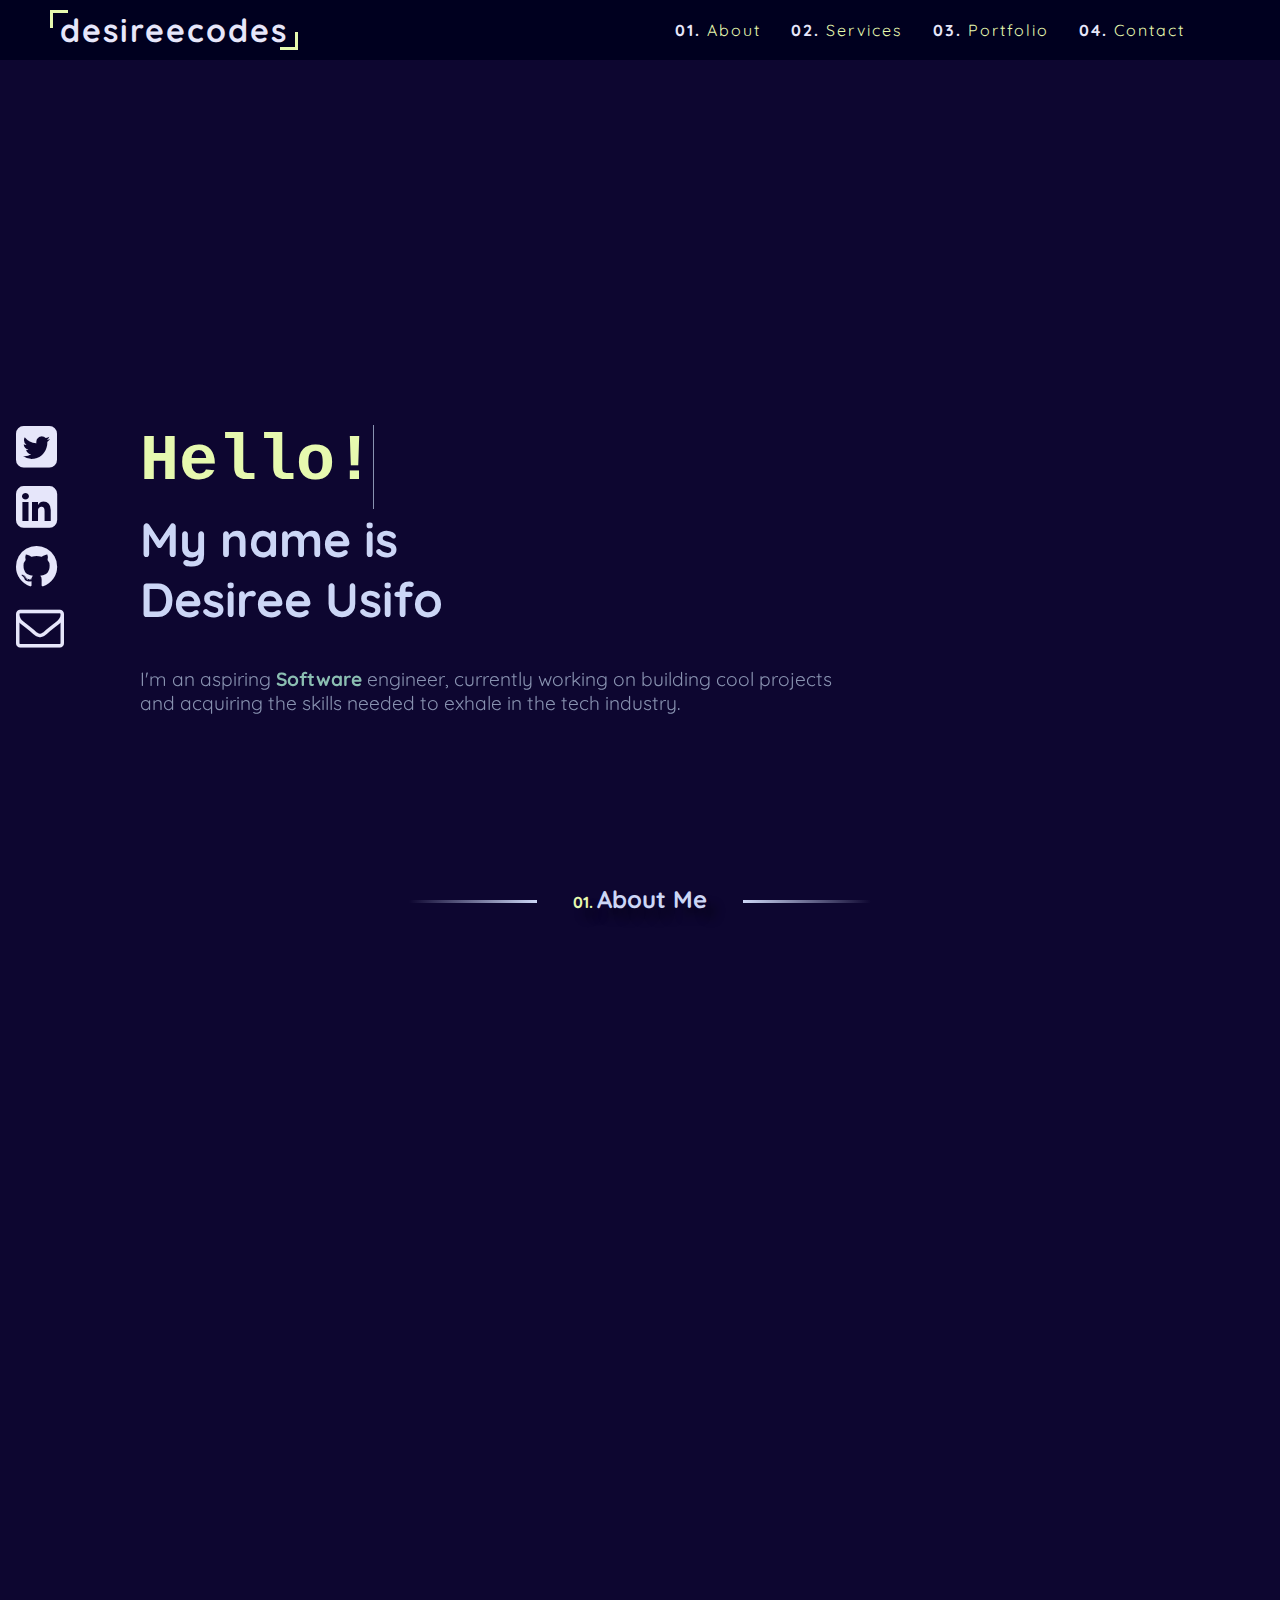
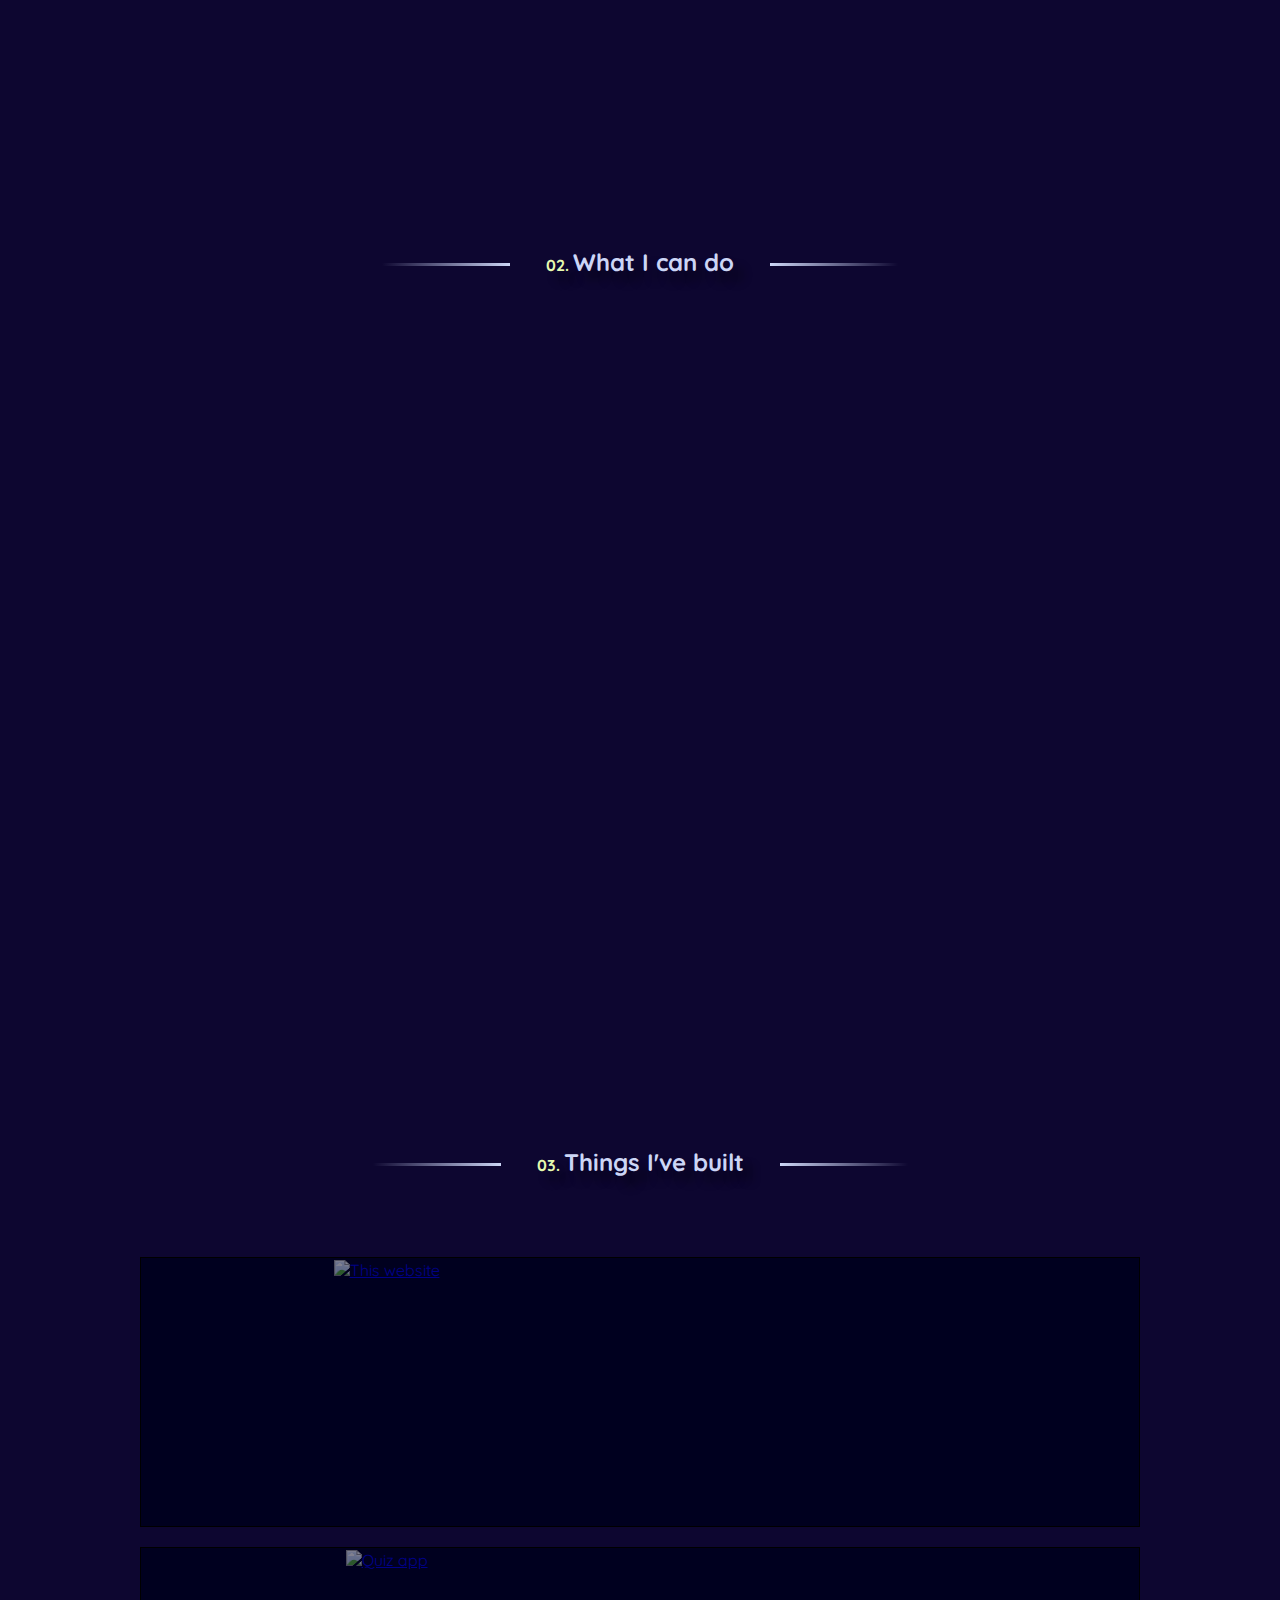
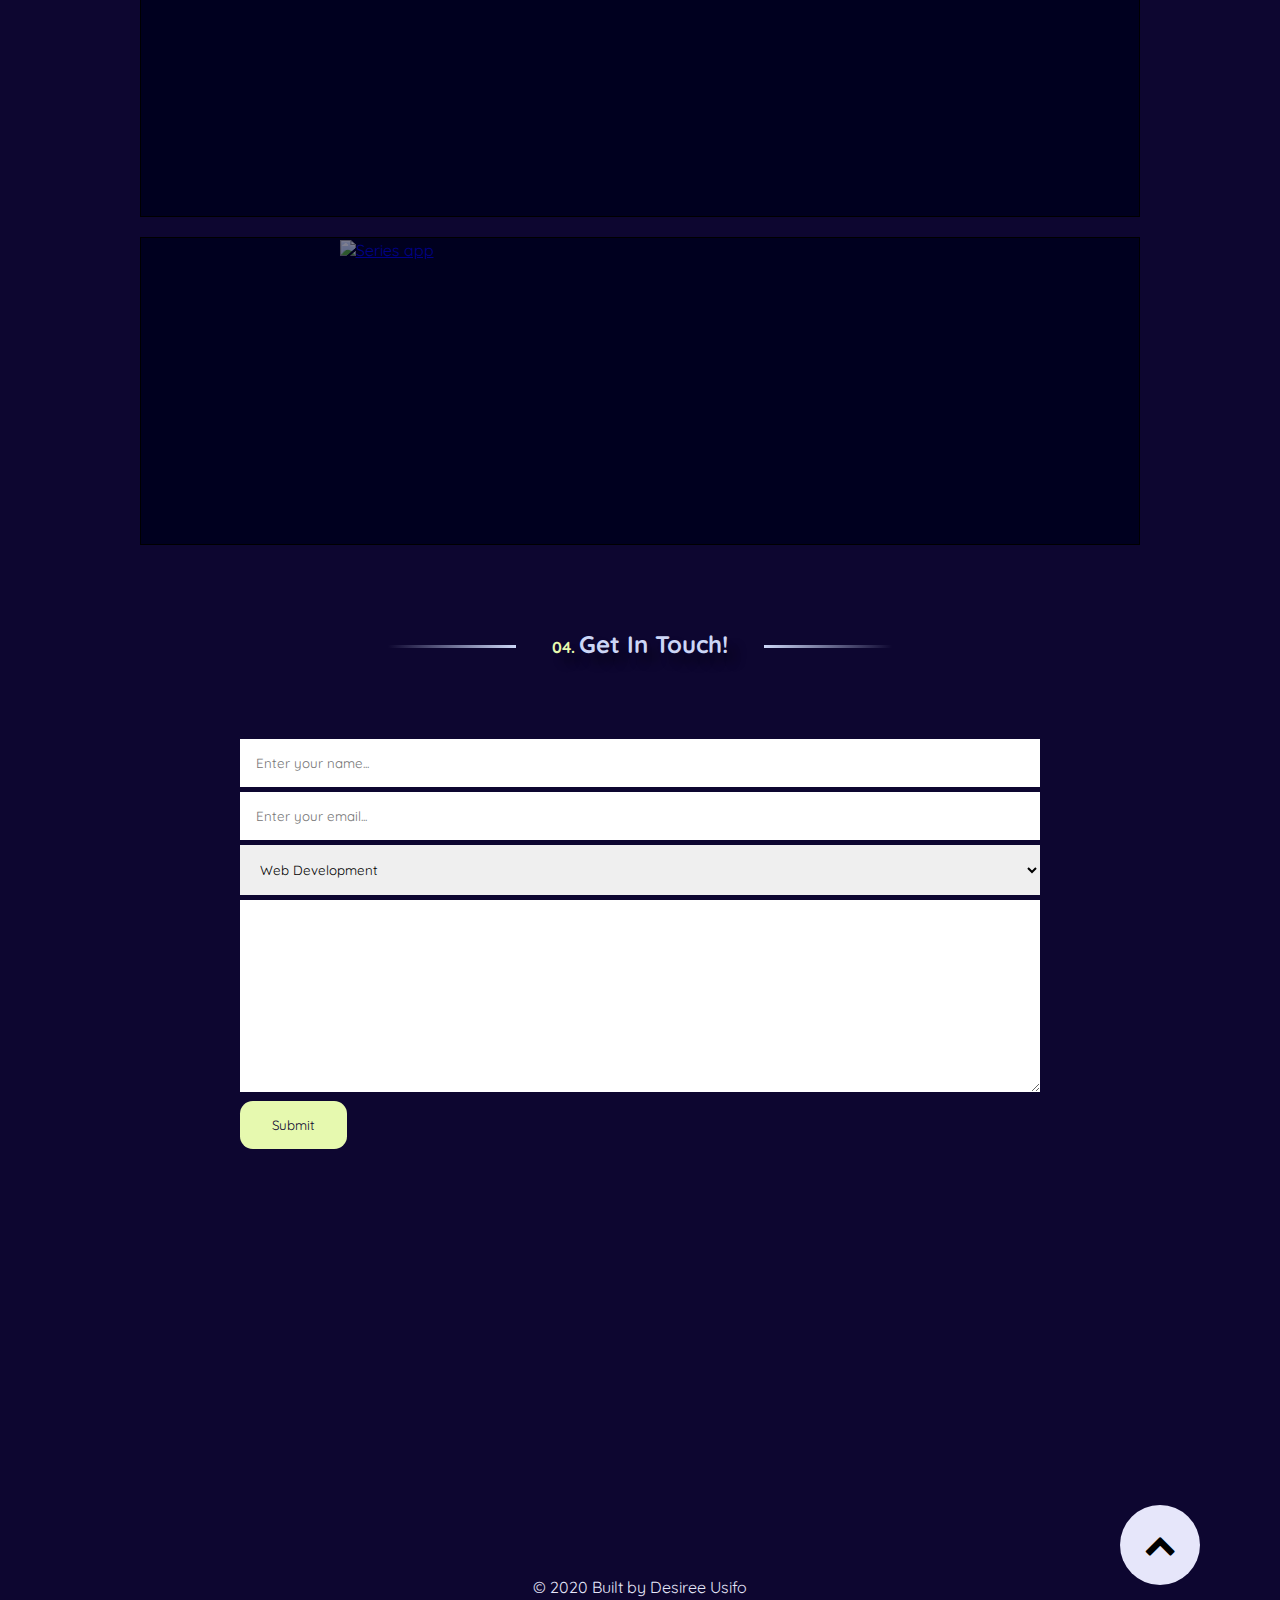
==== commit f050a486: "Amendments on sizing" ====
--- a/index.html
+++ b/index.html
@@ -145,7 +145,7 @@
 </section>
 <!--Services End-->
 <section id="portfolio">
-    <div class="container">
+    <div class="container-portfolio">
         <div class="heading">
             <h1>03. <span>Things I've built</span></h1>
         </div>
@@ -177,7 +177,7 @@
                 <p>This site was created to test your knowledge of events that occured in 2020. Subject areas include coronavirus, politics, sports etc. This site also has a timer, answers-indicator and a results page <br>
                 <br> Technology used: HTML & CSS, Vanilla JavaScript.</p>
                 <div class="card-extras">
-                    <a href="https://github.com/desireecodes/Quiz" class="icon-link">
+                    <a href="https://github.com/desireecodes/Quiz" style="text-decoration: none;" class="icon-link">
                         <i class="fa fa-github"></i>
                     </a>
                     <a href="https://epic-golick-caa7ae.netlify.app" class="icon-link">
@@ -198,7 +198,7 @@
                 <p>This site was created to recommend various black series in the United States. The customer also has the option to purchase the series as a DVD. Special features include a shopping cart in which items can be added or removed. Please note: site is NOT responsive!<br>
                 <br> Technology used: HTML & CSS, JavaScript</p>
                 <div class="card-extras">
-                    <a href="https://github.com/desireecodes/Series-reviewer/tree/v2" class="icon-link">
+                    <a href="https://github.com/desireecodes/Series-reviewer/tree/v2" style="text-decoration: none;" class="icon-link">
                         <i class="fa fa-github"></i>
                     </a>
                     <a href="https://cocky-sinoussi-2b1302.netlify.app" class="icon-link">
--- a/styles.css
+++ b/styles.css
@@ -139,8 +139,8 @@
 section {
     margin: 0 auto;
     min-height: 100vh;
-    padding: 100px 12px;
-    width: 100%;
+    padding: 0px 12px 100px;
+    width: 80%;
     max-width: 1200px;
     box-sizing: border-box;
 }
@@ -149,7 +149,7 @@
     display: flex;
     justify-content: flex-end;
     flex-direction: column;
-    padding-bottom: 12vh;
+    padding-bottom: 17vh;
 }
 
 /*Reusable End */
@@ -394,7 +394,7 @@
 
 .card{
     display: grid;
-    grid-template-columns: repeat(auto-fit, minmax(300px, 1fr));
+    grid-template-columns: repeat(auto-fit, minmax(200px, 1fr));
     grid-gap: 1rem;
     text-align: center;
     margin-top: 20px;
@@ -457,6 +457,7 @@
 .card .card-extras ul {
     padding: 2em;
     color: #e6f9af
+
 }
 
 
@@ -565,9 +566,8 @@
 
     .menu ul {
         text-decoration: none;
-        line-height: 40px;
-    }
-
+        line-height: 30px;
+    }
 
 
     header .logo{
@@ -636,6 +636,7 @@
 
     .card .card-extras i{
         font-size: 1.8rem;
+        
     }
 
 
@@ -681,11 +682,11 @@
 
 
     .menu {
-        padding-top: 200px;
-        padding-left: 20px;
+        padding-top: 150px;
+        padding-left: 50px;
         font-size: 3rem;
         justify-content: center;
-        width: 100%;
+        width: 80%;
         display: none;
         
     }
@@ -867,16 +868,17 @@
     
 }
 
-@media screen and (max-device-width: 320px) {
+@media screen and (max-device-width: 300px) {
+}
+
+@media screen and (max-device-width: 370px) {
     .card{
-        grid-template-columns: repeat(auto-fit, minmax(200px, 1fr));
-        grid-gap: 1rem;
-
-}
-
+        grid-template-columns: repeat(auto-fit, 150px, 1fr));
+
+} 
 @media screen and (max-device-width: 400px) {
     .my-skills {
-        grid-template-columns: repeat(auto-fit, minmax(300px, 1fr));
+        grid-template-columns: repeat(auto-fit, minmax(200px, 1fr));
         grid-gap: 2rem;
     }
-}+}
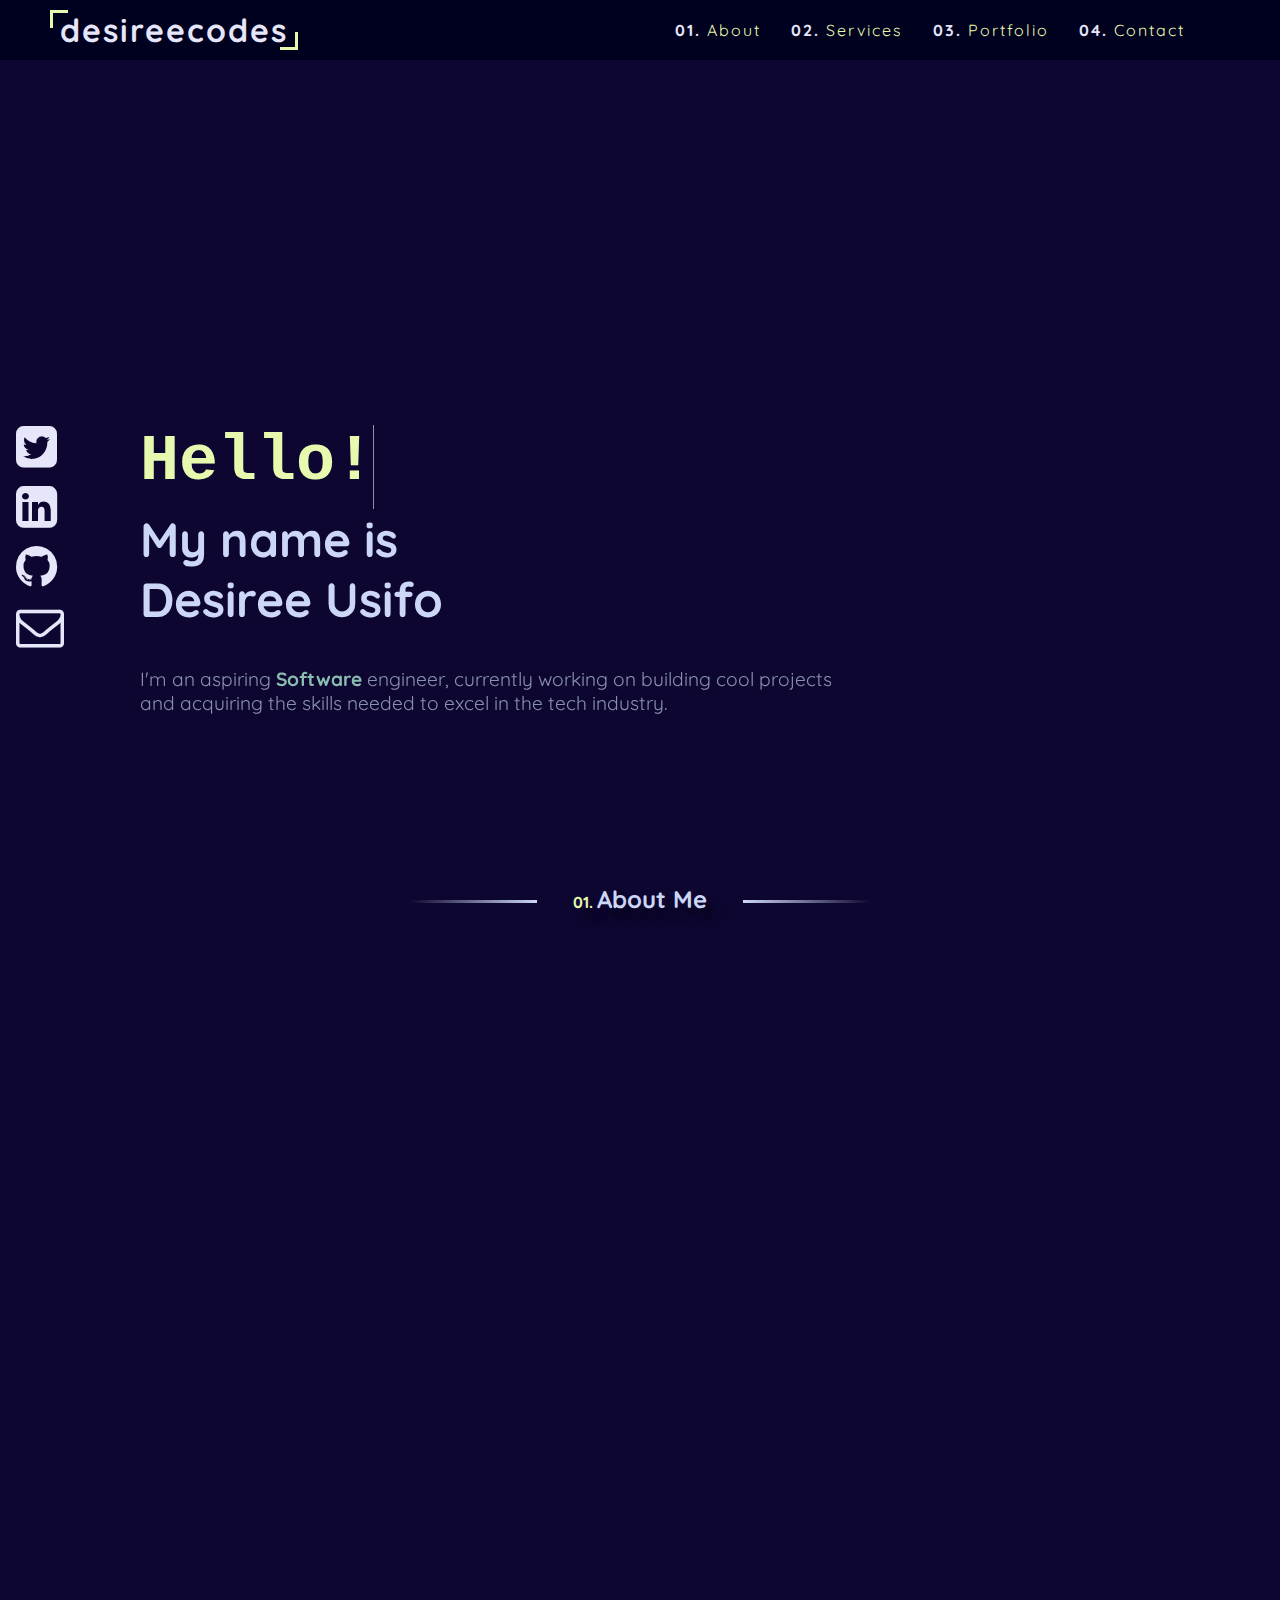
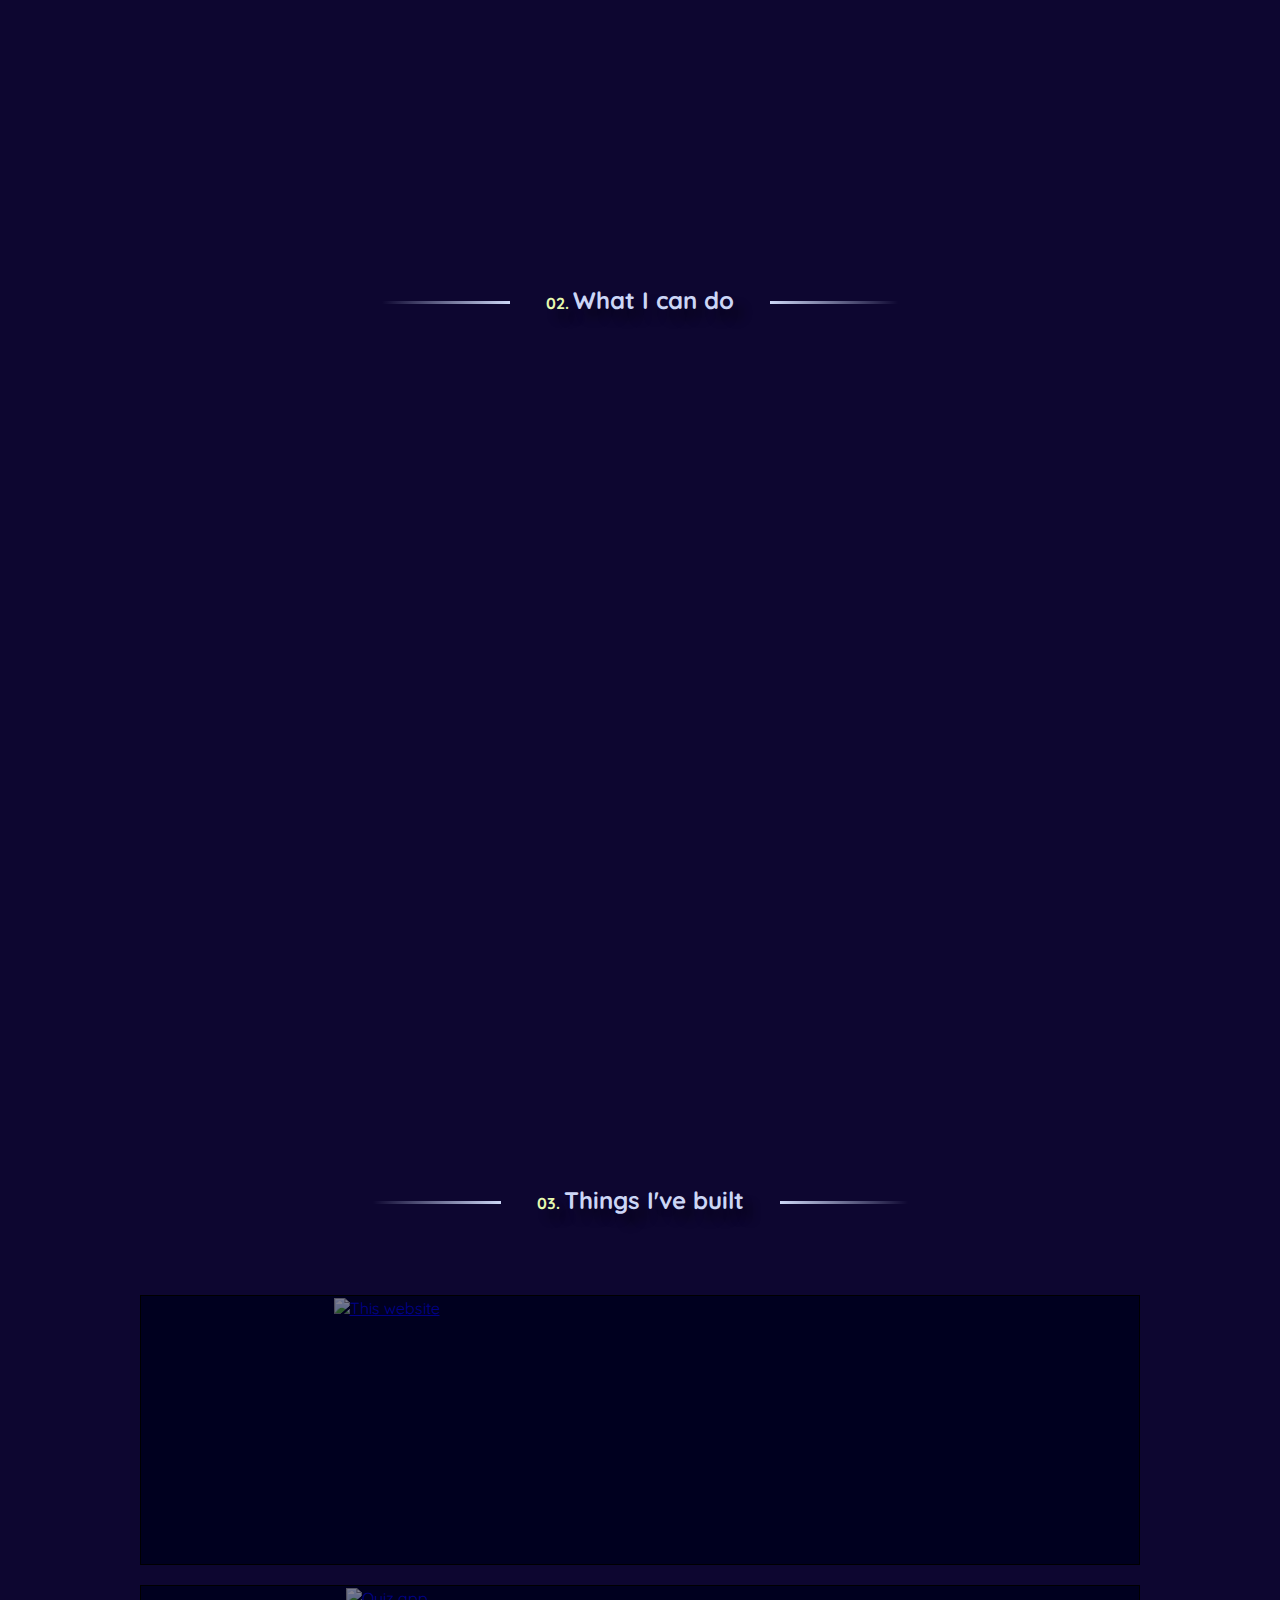
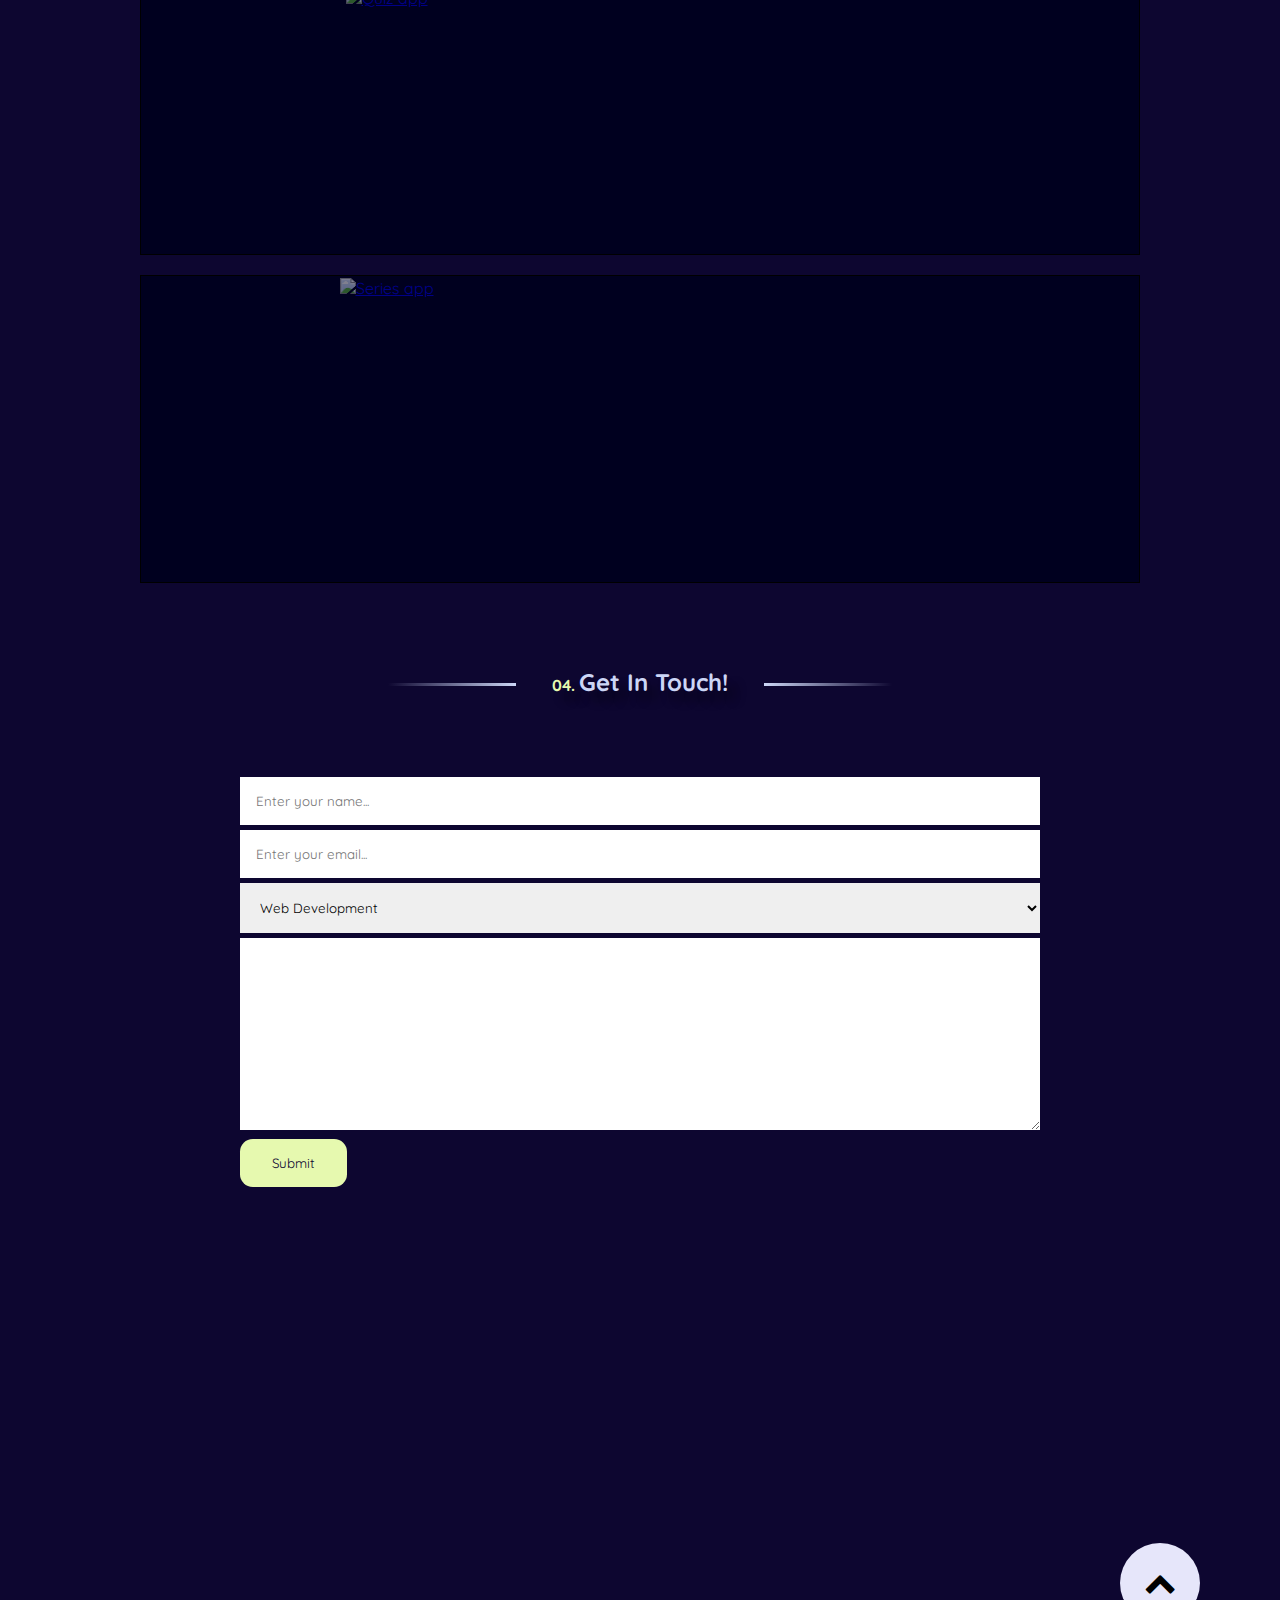
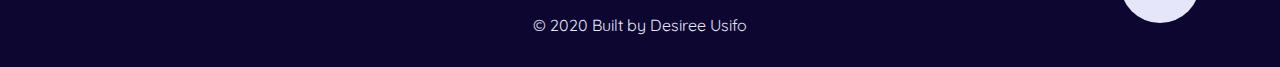
==== commit 9100dae8: "few amendments" ====
--- a/index.html
+++ b/index.html
@@ -56,7 +56,7 @@
                 <h1>Hello!</h1>
                 <h2>My name is</h2>
                 <h2>Desiree Usifo</h2>
-                <p>I'm an aspiring <span>Software</span> engineer, currently working on building cool projects and acquiring the skills needed to exhale in the tech industry. </p>
+                <p>I'm an aspiring <span>Software</span> engineer, currently working on building cool projects and acquiring the skills needed to excel in the tech industry. </p>
             </div>
         
     </div>
--- a/styles.css
+++ b/styles.css
@@ -300,14 +300,13 @@
 }
 
 .profile-img img {
-    border-radius: 50%;
-   
+    border-radius: 90%;
 
 }
 
 
 .about-details {
-    margin-top: 3em;
+    margin-top: 5em;
     text-align: center;
     font-size: 1.2em;
     color: lavender;
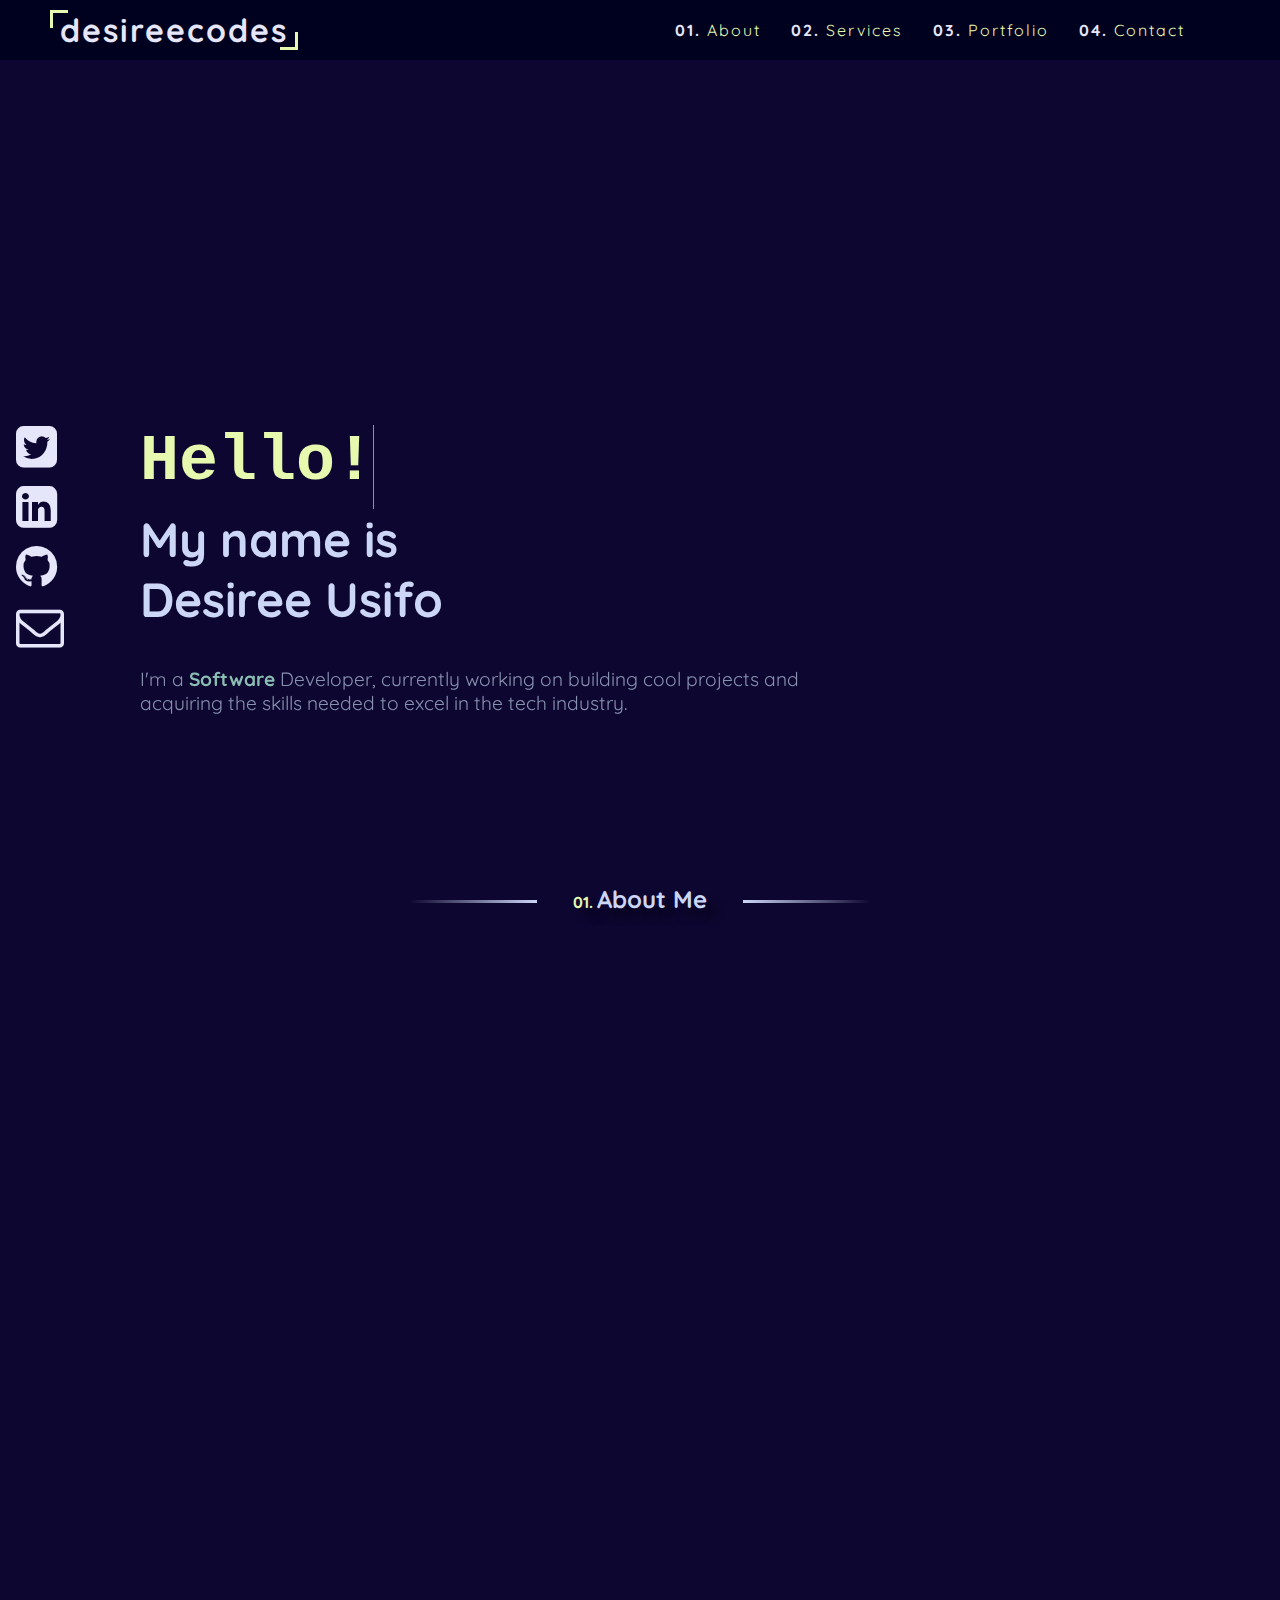
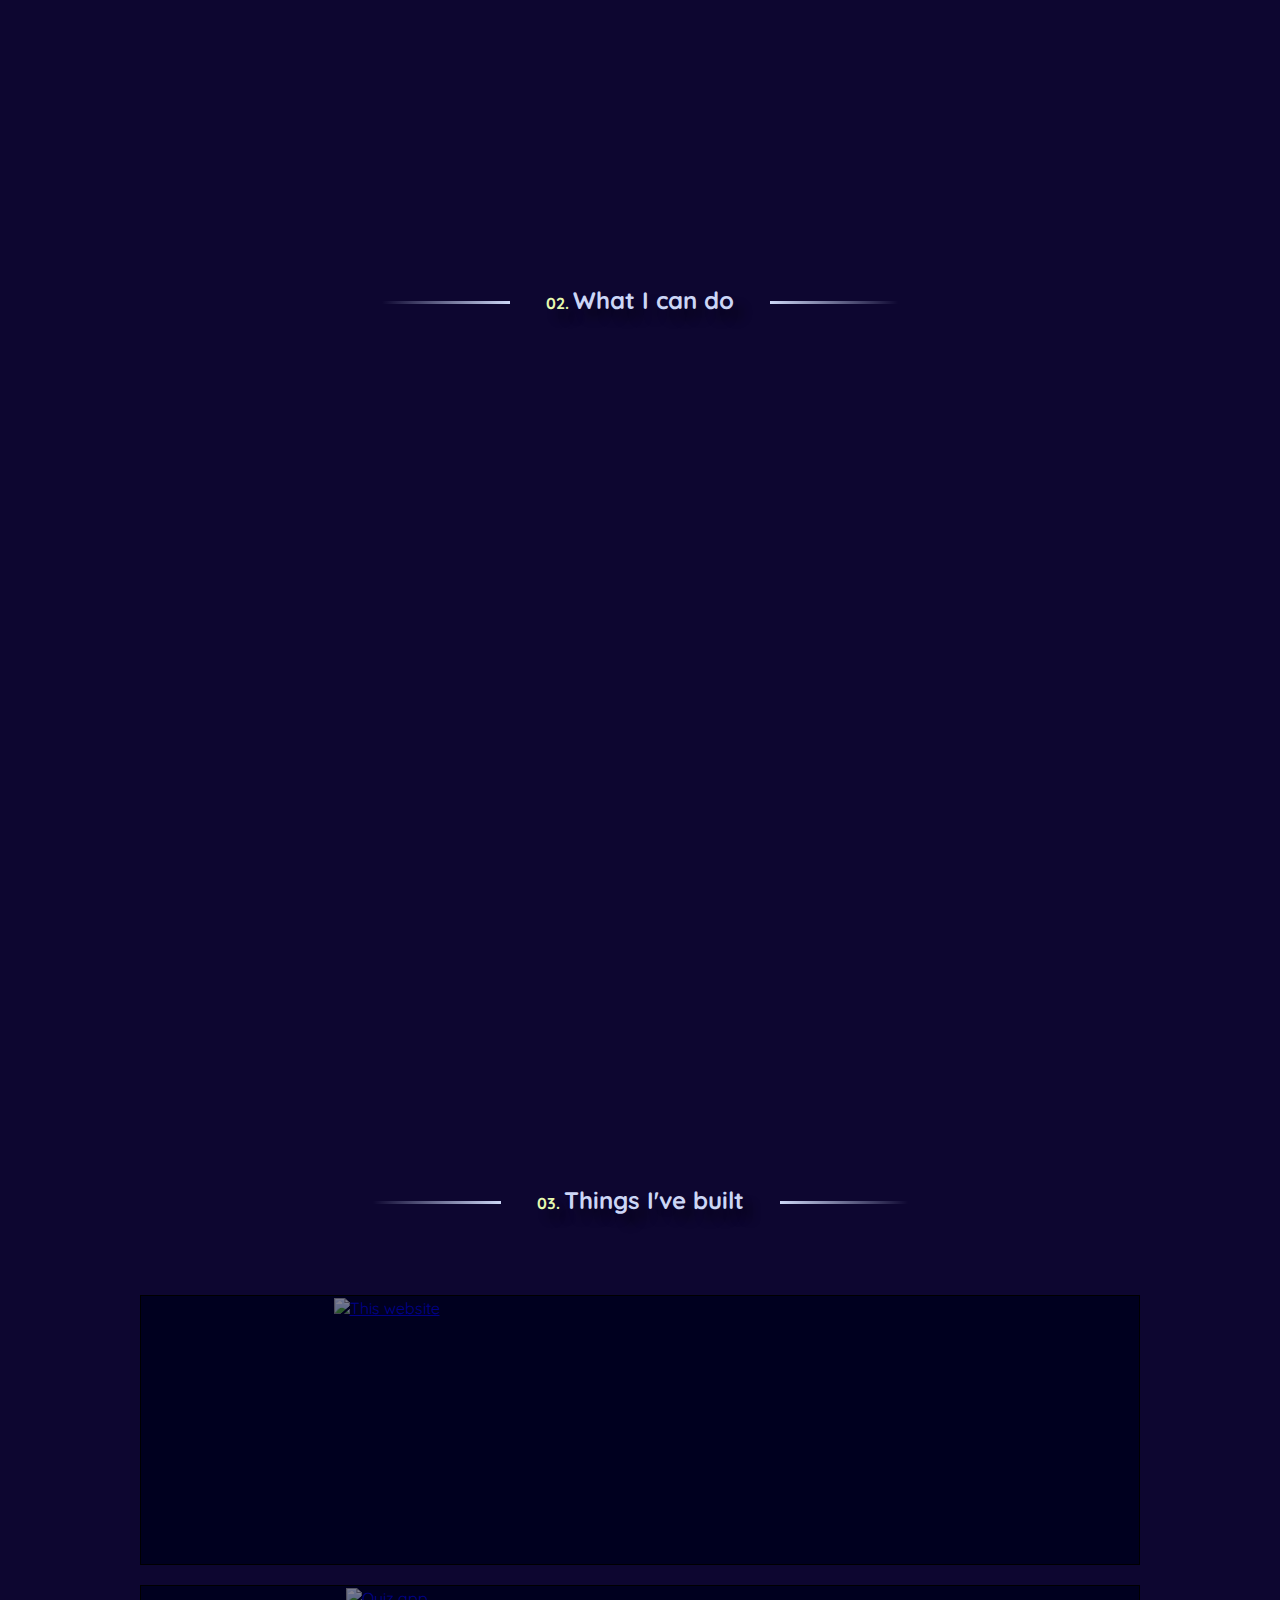
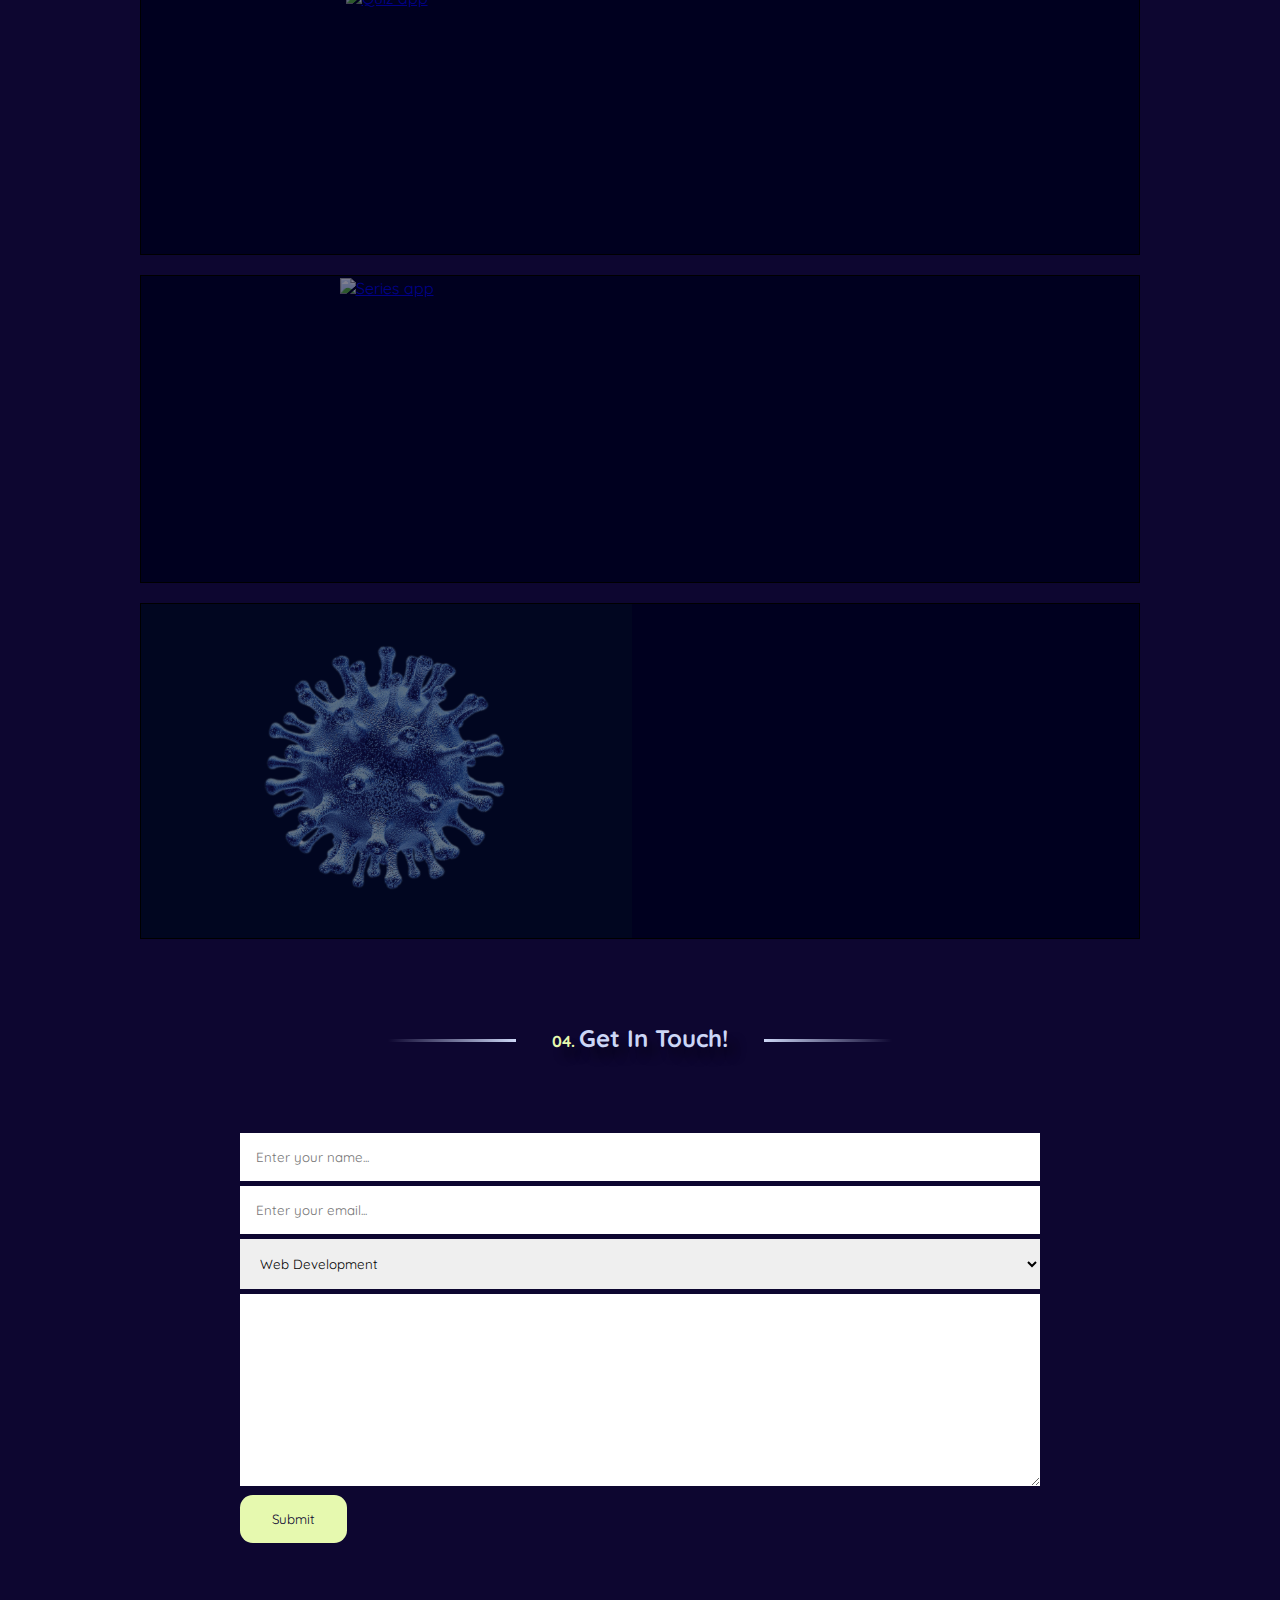
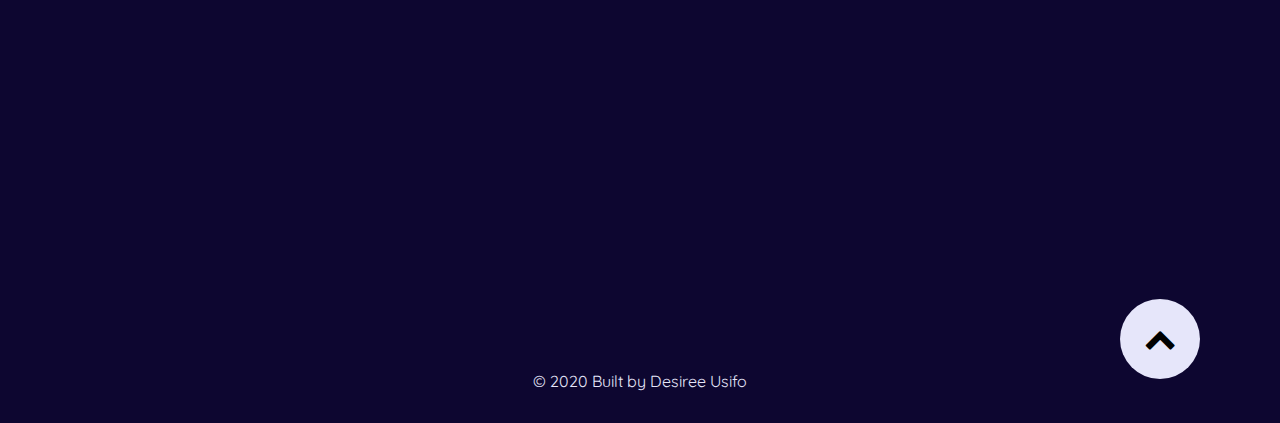
==== commit a50a9b78: "spelling" ====
--- a/index.html
+++ b/index.html
@@ -56,7 +56,7 @@
                 <h1>Hello!</h1>
                 <h2>My name is</h2>
                 <h2>Desiree Usifo</h2>
-                <p>I'm an aspiring <span>Software</span> engineer, currently working on building cool projects and acquiring the skills needed to excel in the tech industry. </p>
+                <p>I'm a <span>Software</span> Developer, currently working on building cool projects and acquiring the skills needed to excel in the tech industry. </p>
             </div>
         
     </div>
@@ -71,7 +71,7 @@
                 </div>
                 <div class="about-details" data-aos="fade-left" data-aos-delay="600">
                     <p>
-                        Welcome! I am Desiree, a Compliance Analyst, who enjoys building stuff on the internet. Shortly, after graduating with a Masters in law, I taught myself how to code. 
+                        Welcome! I am Desiree, an AML Analyst, who enjoys building stuff on the internet. Shortly, after graduating with a Masters in law, I taught myself how to code. 
                         <br>
                         
                         <br>In August, I enrolled into a six-month intense bootcamp with
@@ -202,6 +202,26 @@
                         <i class="fa fa-github"></i>
                     </a>
                     <a href="https://cocky-sinoussi-2b1302.netlify.app" class="icon-link">
+                        <i class="fa fa-external-link"></i>
+                    </a>
+                </div>  
+            </div>
+        </div>
+        <div class="card">
+            <div class="card-img">
+                <a href="https://covid-tracker-murex.vercel.app/">
+                <img src="Covid app.PNG" alt="Covid app">
+            </a>
+            </div>
+            <div class="card-details" data-aos="fade-up">
+                <h6>COVID-19 Tracker</h6>
+                <p>This app was created to help spread awareness of the coronavirus' infection and death rate by visualizing the data using an API. Special features include cards and charts displaying the statistics.<br>
+                <br> Technology used: React Hooks, Material UI, Chart.js, API data fetching </p>
+                <div class="card-extras">
+                    <a href="https://github.com/desireecodes/covid_tracker/tree/master" style="text-decoration: none;" class="icon-link">
+                        <i class="fa fa-github"></i>
+                    </a>
+                    <a href="https://covid-tracker-murex.vercel.app/" class="icon-link">
                         <i class="fa fa-external-link"></i>
                     </a>
                 </div>  
